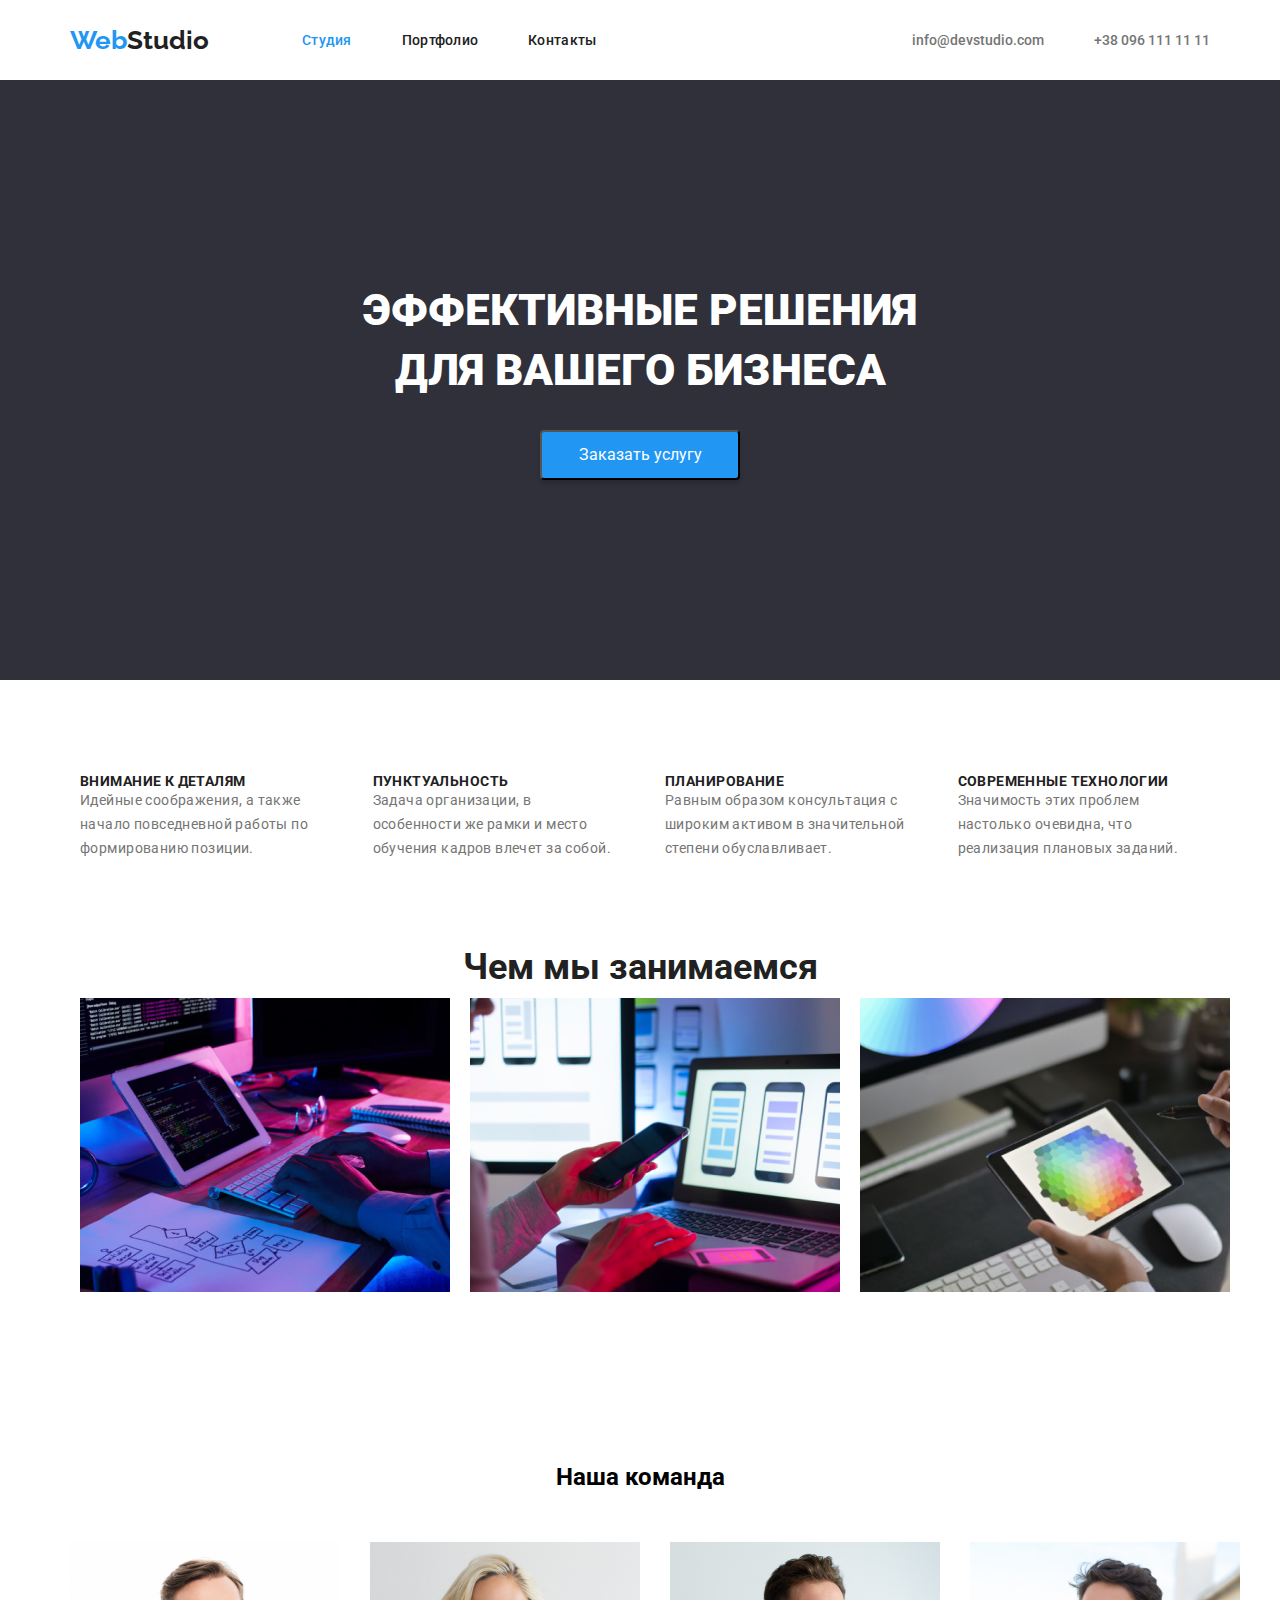
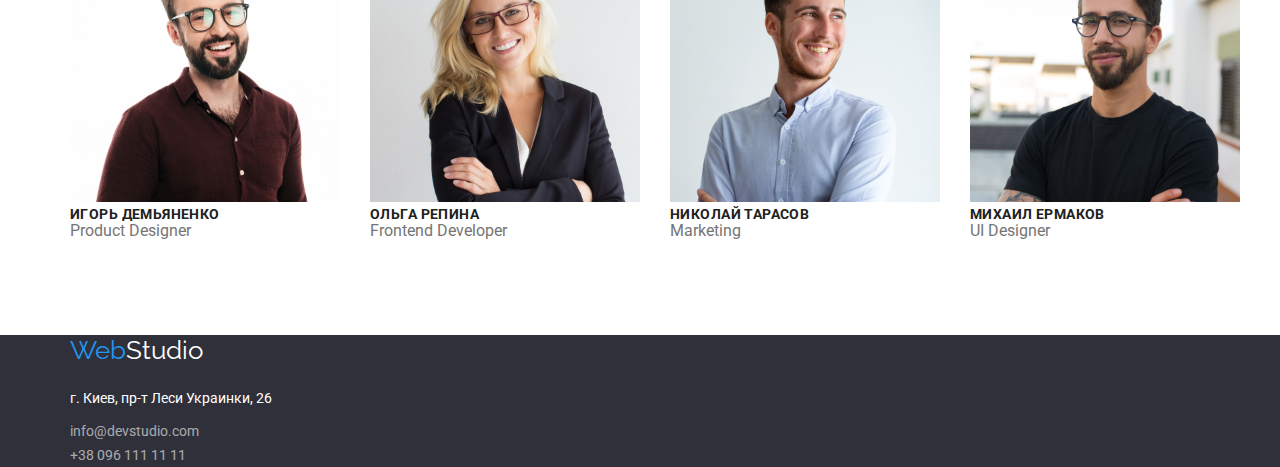
==== index.html @ cd5b715a "first try" ====
<!DOCTYPE html>
<html lang="ru">
<head>
    <meta charset="UTF-8">
    <meta name="viewport" content="width=device-width, initial-scale=1.0">
    <title>WebStudio</title>
    <link rel="stylesheet" href="https://cdnjs.cloudflare.com/ajax/libs/modern-normalize/1.0.0/modern-normalize.min.css">
    <link rel="preconnect" href="https://fonts.gstatic.com">
    <link href="https://fonts.googleapis.com/css2?family=Raleway:wght@700&family=Roboto:wght@400;500;700&display=swap" rel="stylesheet">
    <link rel="stylesheet" href="./css/styles.css">
</head>

    <body>
    <header class="header">
        <div class="container">
        <nav>
            <a class="webstudio" href="/">
                <span class="web">Web</span>Studio
            </a>
            <ul class="nav-links">
                <li class="item"><a class="current active" href="./index.html">Студия</a></li>
                <li class="item"><a class="link-portfolio" href="./portfolio.html">Портфолио</a></li>
                <li class="item"><a class="link-contacts" href="#">Контакты</a></li>
            </ul>
            <ul class="mail-links">
                <li class="item"><a class="nav-mail" class="mail" href="info@devstudio.com">info@devstudio.com <br /></a></li>
                <li class="item"><a class="nav-mail" class="telephone" href="+380961111111">+38 096 111 11 11</a></li>
            </ul>
        </nav>
        </div>
    </header>
    <section class="hero">
        <div class="container">
            <h1 class="first-title">Эффективные решения <br> для вашего бизнеса</h1>
            <button class="service-button">Заказать услугу</button>
        </div>
    </section>
    <section class="our-description">
        <div class="container">
        <h2 class="visually-hidden" class="sec-title">Наше описание</h2>
        <ul class="description-item">
            <li class="our-description-li">
                <h3 class="third-title">Внимание к деталям</h3>
                <p class="description">Идейные соображения, а также начало повседневной работы по формированию позиции.</p>
            </li>
            <li class="our-description-li">
                <h3 class="third-title">Пунктуальность</h3>
                <p class="description">Задача организации, в особенности же рамки и место обучения кадров влечет за собой.</p>
            </li>
            <li class="our-description-li">
                <h3 class="third-title">Планирование</h3>
                <p class="description">Равным образом консультация с широким активом в значительной степени обуславливает.</p>
            </li>
            <li class="our-description-li">
            <h3 class="third-title">Современные технологии</h3>
            <p class="description">Значимость этих проблем настолько очевидна, что реализация плановых заданий.</p>
            </li>
        </ul>
        </div>
    </section>
    <section>
        <div class="container">
        <h2 class="sec-title">Чем мы занимаемся</h2>
        <ul class="img">
            <li class="img-item"><img src="./img/1.png" width="370px" height="294px" alt="ручной набор текста"></li>
            <li class="img-item"><img src="./img/2.png" width="370px" height="294px" alt="с телефона передача информации на компьютер"></li>
            <li class="img-item"><img src="./img/3.png" width="370px" height="294px" alt="подбор цвета в палитре"></li>
        </ul>
        </div>
    </section>
    <section class="team">
        <div class="container">
        <h2 class="sec-title-name" class="sec-title">Наша команда</h2>
        <ul class="team-ul">
            <li class="team-li">
                <img src="img/img.jpg" width="270px" height="260px" alt="photo Игоря Демьяненко">
                <h3 class="third-title">Игорь Демьяненко</h3>
                <p class="description-team">Product Designer</p>
            </li>
            <li class="team-li">
                <img src="img/img_(1).jpg" width="270px" height="260px" alt="photo Ольга Репина">
                <h3 class="third-title">Ольга Репина</h3>
                <p class="description-team">Frontend Developer</p>
            </li>
            <li class="team-li">
                <img src="img/img_(2).jpg" width="270px" height="260px" alt="photo Николай Тарасов">
                <h3 class="third-title">Николай Тарасов</h3>
                <p class="description-team">Marketing</p>
            </li>
            <li class="team-li">
                <img src="img/img_(3).jpg" width="270px" height="260px" alt="photo Михаил Ермаков">
                <h3 class="third-title">Михаил Ермаков</h3>
                <p class="description-team">UI Designer</p>
            </li>
        </ul>
        </div>
    </section>
    <footer>
        <div class="container">
            <a class="logo-footer" href="/">
                <span class="web-footer">Web</span><span class="studio-logo-footer">Studio</span>
            </a>
            <address class="address">
                г. Киев, пр-т Леси Украинки, 26
            </address>
            <ul>
                <li><a class="mail-footer" href="info@devstudio.com">info@devstudio.com <br /></a></li>
                <li><a class="telephone-footer" href="+380961111111">+38 096 111 11 11</a></li>
            </ul>
        </div>
    </footer>
    </body>
</html>
---- css/styles.css ----
:root {
  --main-text-color: #212121;
  --sec-text-color: #ffffff;
  --descrip-text-color: #757575;
  --team-backgroundcolor: #f5f4fa;

  --main-backgroundcolor: #ffffff;
  --sec-backgroundcolor: #2196f3;
  --hero-backgroundcolor: #2f303a;
}

a {
  text-decoration: none;
  color: var(--descrip-text-color);
}

.team img {
  width: 270px;
  height: 260px;
}

li {
  list-style: none;
}

h1,
h2,
h3 {
  margin-top: 0;
  margin-bottom: 0;
}

p {
  margin-top: 0;
  margin-bottom: 0;
}

body {
  font-family: "Roboto", sans-serif;
}

ul {
  margin-top: 0;
  margin-bottom: 0;
  padding: 0;
}

.container {
  width: 1170px;
  padding-right: 15px;
  padding-left: 15px;
  margin-right: auto;
  margin-left: auto;
}

.webstudio {
  margin-right: 93px;

  color: var(--main-text-color);
  font-family: "Raleway", sans-serif;
  font-style: normal;
  font-weight: bold;
  font-size: 26px;
  line-height: 31px;
}

.web {
  color: var(--sec-backgroundcolor);
}

header {
  font-weight: 500;
  font-size: 14px;
  line-height: 16px;
}

.container > nav {
  display: flex;
  align-items: center;
}

.nav-links {
  display: block;
  display: flex;
  padding-top: 32px;
  padding-bottom: 32px;
}

.item:not(:last-child) {
  margin-right: 50px;
}

.mail-links {
  display: block;
  display: flex;
  padding-top: 32px;
  padding-bottom: 32px;
  margin-left: auto;
}

.link-studio,
.link-portfolio,
.link-contacts {
  color: var(--main-text-color);
  font-size: 14px;
  line-height: 16px;
  letter-spacing: 0.02em;
}

.link-portfolio:focus,
.link-portfolio:hover {
  color: var(--sec-backgroundcolor);
}

.link-studio:hover,
.link-studio:focus {
  color: var(--sec-backgroundcolor);
}

.link-contacts:hover,
.link-contacts:focus {
  color: var(--sec-backgroundcolor);
}

.active {
  color: var(--sec-backgroundcolor);
  font-size: 14px;
  line-height: 16px;
  letter-spacing: 0.02em;
}

.active:hover,
.active:focus {
  color: var(--sec-backgroundcolor);
}

.mail {
  color: var(--descrip-text-color);
}

.mail:hover,
.mail:focus {
  color: var(--sec-backgroundcolor);
}

.telephone {
  color: var(--descrip-text-color);
}
.telephone:hover,
.telephone:focus {
  color: var(--sec-backgroundcolor);
}
.hero {
  background-color: var(--hero-backgroundcolor);
  height: 600px;
}

.visually-hidden {
  position: absolute;
  clip: rect(0 0 0 0);
  width: 1px;
  height: 1px;
  margin: -1px;
}

.first-title {
  padding-top: 200px;
  padding-bottom: 30px;
  text-align: center;

  color: var(--main-backgroundcolor);
  font-style: normal;
  font-weight: 900;
  font-size: 44px;
  line-height: 60px;
  text-transform: uppercase;
}

.service-button {
  display: block;
  margin: 0 auto;
  width: 200px;
  height: 50px;
  left: 700px;
  top: 430px;

  border-radius: 4px;

  background-color: var(--sec-backgroundcolor);
  color: var(--sec-text-color);
  box-shadow: 0px 4px 4px rgba(0, 0, 0, 0.15);
}

button {
  cursor: pointer;
}

.button-text {
  font-style: normal;
  font-weight: bold;
  font-size: 16px;
  line-height: 1.87;
}

.buttons-list {
  display: flex;
  justify-content: center;
  margin-bottom: 50px;

  /* flex-wrap: wrap; */
}

.buttons-list > li:not(:last-child) {
  margin-right: 8px;
}

.but-active:hover,
.but-active:focus {
  background-color: var(--sec-backgroundcolor);
}

.button-text-p {
  color: var(--main-text-color);
}

.button-text-p:hover,
.button-text-p:focus {
  color: var(--sec-text-color);
}

.button-text {
  color: var(--sec-text-color);
}

.sec-title {
  text-align: center;
  color: var(--main-text-color);
  font-weight: bold;
  font-size: 36px;
  line-height: 42px;
}

.sec-title-name {
  margin-top: 94px;
  text-align: center;
  margin-bottom: 50px;
}

.job {
  display: flex;
  flex-wrap: wrap;
  margin-top: 83px;
  margin-left: 0px;
  padding: 0;
  list-style: none;
}

.job-kind {
  margin-right: 30px;
  margin-bottom: 30px;
  flex-basis: calc(100% / 3 - 30px);
}

.job-kind:nth-child(n + 1) {
  margin-right: 10px;
}

/* .job-kind:first-child {
  margin-right: 30px;
} */

.job-kind .container > description-item {
  display: flex;
}

.our-description {
  margin-top: 83px;
  margin-bottom: 105px;
}

.our-description-li {
  padding: 10px;
  margin-right: 30px;
  flex-basis: calc(100% / 4 - 30px);
  background-color: var(--main-backgroundcolor);
  border-radius: 4px;
}

.our-description p {
  margin: 0;
}

.description-item {
  display: flex;
  flex-wrap: wrap;
  margin-right: -30px;
  margin-bottom: -30px;
  padding: 0;
  list-style: none;
}

.third-title {
  color: var(--main-text-color);
  font-weight: bold;
  font-size: 14px;
  line-height: 16px;
  letter-spacing: 0.03em;
  text-transform: uppercase;
}

.description {
  font-size: 14px;
  line-height: 1.71;
  letter-spacing: 0.03em;
  color: var(--descrip-text-color);
}

.img {
  display: flex;
  flex-wrap: wrap;
  margin-right: -30px;
  margin-bottom: -30px;
  padding: 0px;
  list-style: none;
}

.img-item {
  padding: 10px;
  margin-bottom: 94px;
  flex-basis: calc(100% / 3 - 30px);
}

.team {
  background-color: var(--team-backgrougcolor);
}

.team-ul {
  display: flex;
  flex-wrap: wrap;
  margin-right: -30px;
  margin-bottom: -30px;
  padding: 0px;
  list-style: none;
}

.team-li {
  flex-basis: calc(100% / 4 - 30px);
}

.team-li:not(:last-child) {
  padding-right: 30px;
}

.description-team {
  color: var(--descrip-text-color);
  margin-bottom: 124px;
}

footer {
  background-color: var(--hero-backgroundcolor);
}

.web-footer {
  color: var(--sec-backgroundcolor);
  font-family: "Raleway", sans-serif;
  font-size: 26px;
  line-height: 1.19;
}

.logo-footer {
  margin-top: 60px;
  margin-bottom: 20px;
}

.studio-logo-footer {
  color: var(--sec-text-color);
  font-family: "Raleway", sans-serif;
  font-size: 26px;
}

.address {
  margin-top: 20px;
  margin-bottom: 9px;

  color: var(--sec-text-color);
  font-style: normal;
  font-weight: normal;
  font-size: 14px;
  line-height: 24px;
}

.mail-footer {
  margin-bottom: 9px;
}

.telephone-footer {
  margin-bottom: 60px;
}

.mail-footer,
.telephone-footer {
  font-weight: normal;
  font-size: 14px;
  line-height: 24px;
  color: rgba(255, 255, 255, 0.6);
}

.mail-footer:hover,
.mail-footer:focus {
  color: var(--sec-backgroundcolor);
}

.telephone-footer:hover,
.telephone-footer:focus {
  color: var(--sec-backgroundcolor);
}
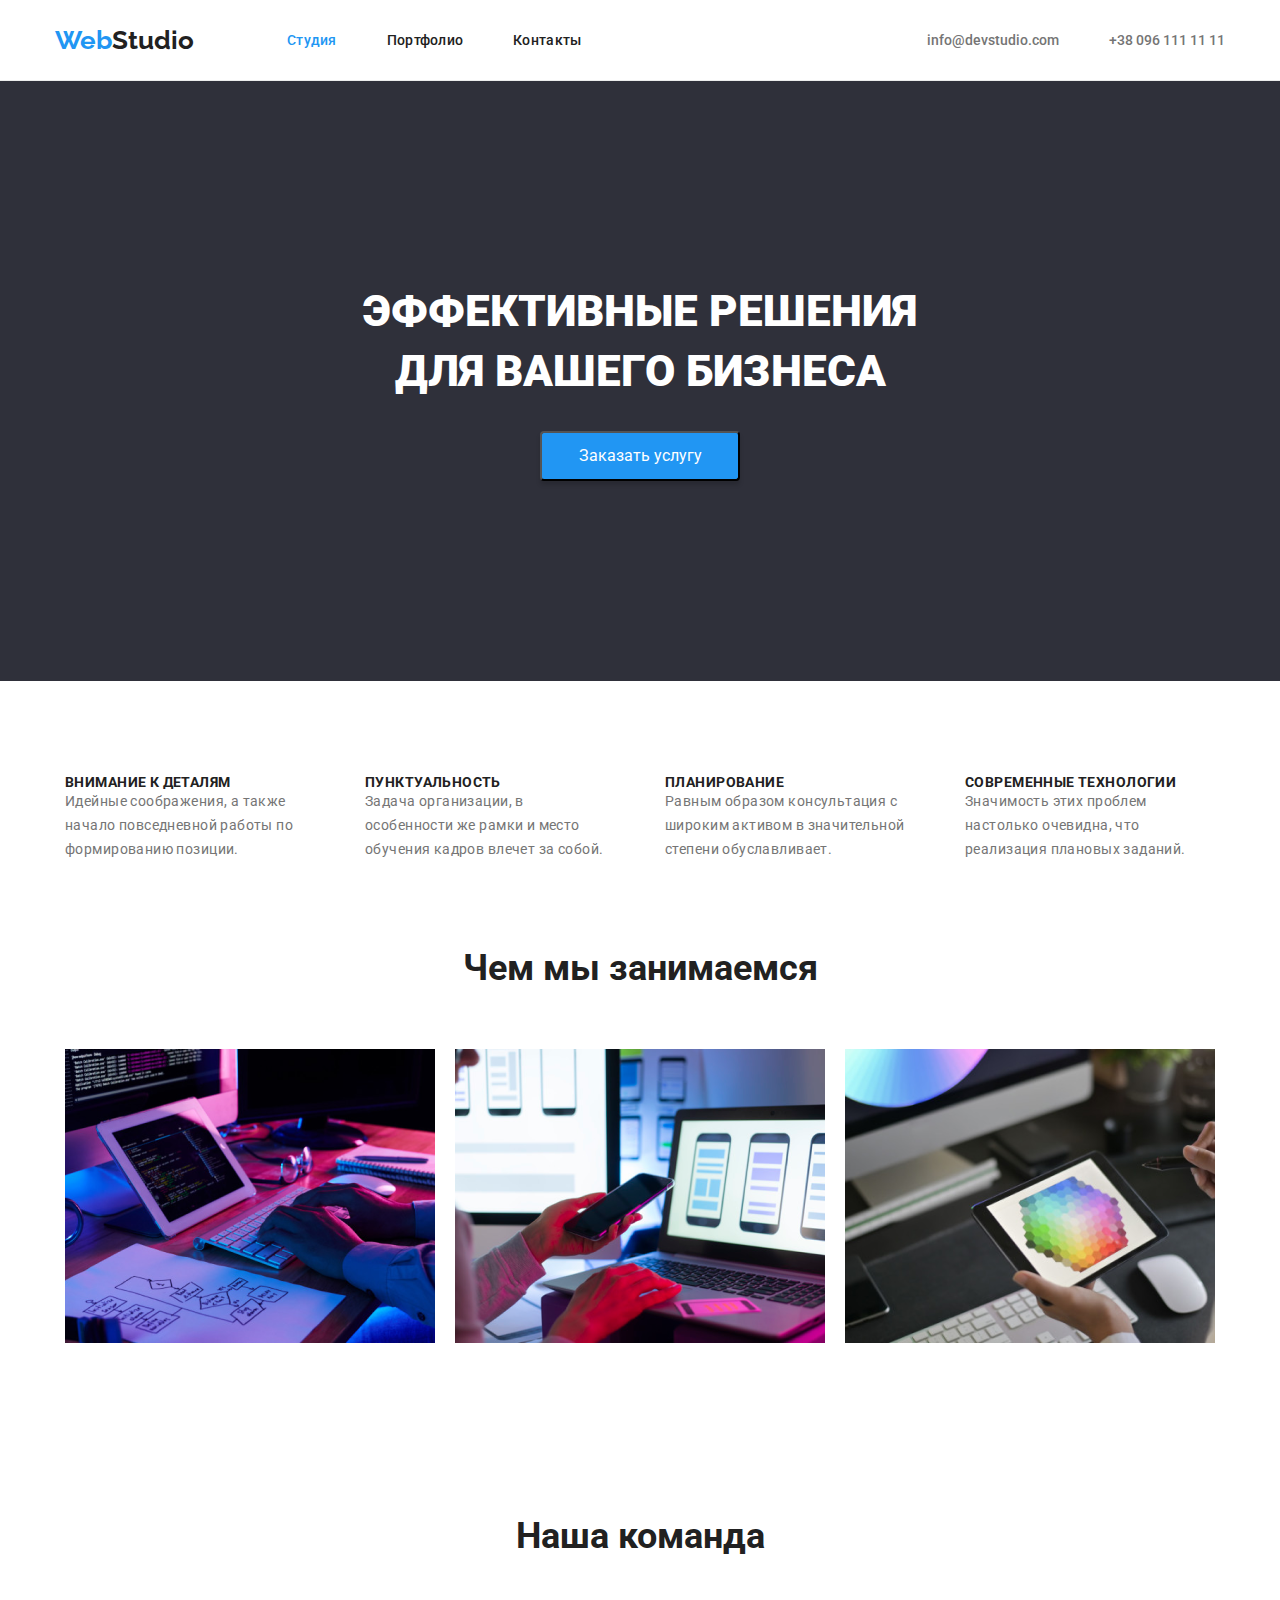
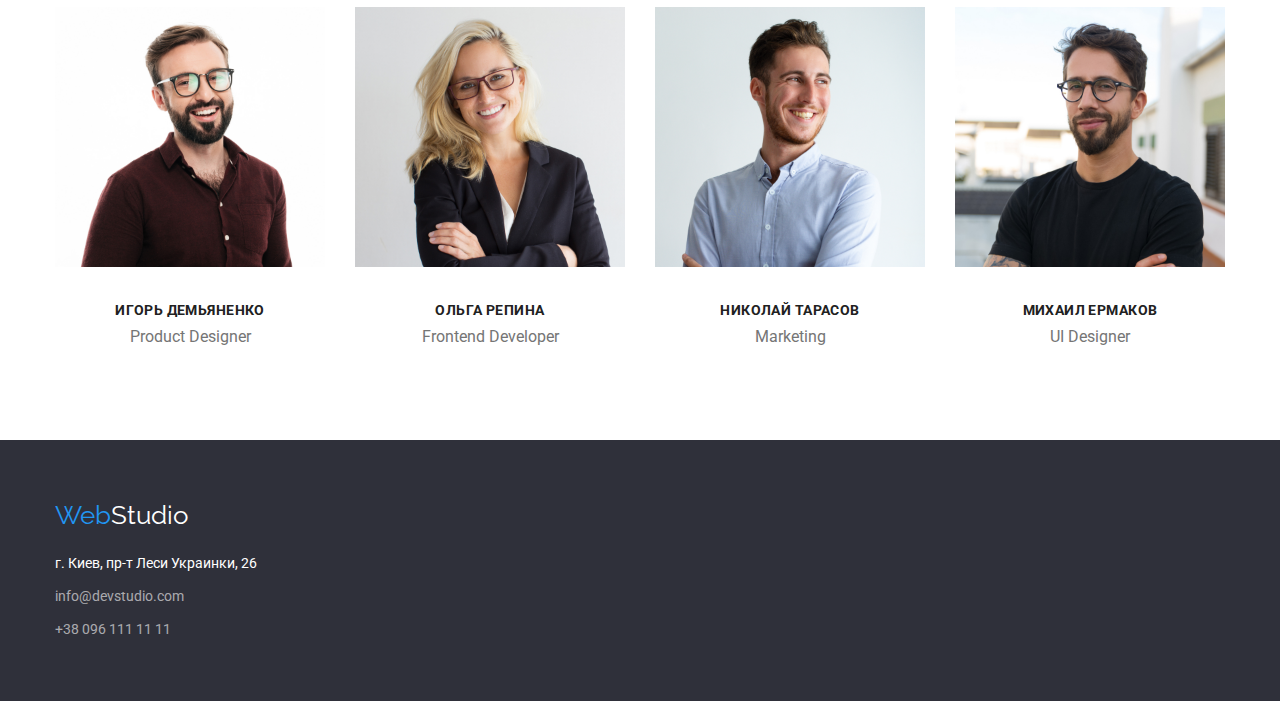
==== commit 35b9f3a7: "first try" ====
--- a/index.html
+++ b/index.html
@@ -70,26 +70,26 @@
     </section>
     <section class="team">
         <div class="container">
-        <h2 class="sec-title-name" class="sec-title">Наша команда</h2>
+        <h2 class="sec-title">Наша команда</h2>
         <ul class="team-ul">
             <li class="team-li">
                 <img src="img/img.jpg" width="270px" height="260px" alt="photo Игоря Демьяненко">
-                <h3 class="third-title">Игорь Демьяненко</h3>
+                <h3 class="third-title identification">Игорь Демьяненко</h3>
                 <p class="description-team">Product Designer</p>
             </li>
             <li class="team-li">
                 <img src="img/img_(1).jpg" width="270px" height="260px" alt="photo Ольга Репина">
-                <h3 class="third-title">Ольга Репина</h3>
+                <h3 class="third-title identification">Ольга Репина</h3>
                 <p class="description-team">Frontend Developer</p>
             </li>
             <li class="team-li">
                 <img src="img/img_(2).jpg" width="270px" height="260px" alt="photo Николай Тарасов">
-                <h3 class="third-title">Николай Тарасов</h3>
+                <h3 class="third-title identification">Николай Тарасов</h3>
                 <p class="description-team">Marketing</p>
             </li>
             <li class="team-li">
                 <img src="img/img_(3).jpg" width="270px" height="260px" alt="photo Михаил Ермаков">
-                <h3 class="third-title">Михаил Ермаков</h3>
+                <h3 class="third-title identification">Михаил Ермаков</h3>
                 <p class="description-team">UI Designer</p>
             </li>
         </ul>
--- a/css/styles.css
+++ b/css/styles.css
@@ -2,8 +2,9 @@
   --main-text-color: #212121;
   --sec-text-color: #ffffff;
   --descrip-text-color: #757575;
+  --header-border-bottom: #ececec;
+
   --team-backgroundcolor: #f5f4fa;
-
   --main-backgroundcolor: #ffffff;
   --sec-backgroundcolor: #2196f3;
   --hero-backgroundcolor: #2f303a;
@@ -12,6 +13,7 @@
 a {
   text-decoration: none;
   color: var(--descrip-text-color);
+  display: block;
 }
 
 .team img {
@@ -46,7 +48,7 @@
 }
 
 .container {
-  width: 1170px;
+  width: 1200px;
   padding-right: 15px;
   padding-left: 15px;
   margin-right: auto;
@@ -72,6 +74,7 @@
   font-weight: 500;
   font-size: 14px;
   line-height: 16px;
+  border-bottom: 1px solid var(--header-border-bottom);
 }
 
 .container > nav {
@@ -205,6 +208,7 @@
 .buttons-list {
   display: flex;
   justify-content: center;
+  margin-top: 94px;
   margin-bottom: 50px;
 
   /* flex-wrap: wrap; */
@@ -233,6 +237,10 @@
 }
 
 .sec-title {
+  margin-top: 94px;
+  text-align: center;
+  margin-bottom: 50px;
+
   text-align: center;
   color: var(--main-text-color);
   font-weight: bold;
@@ -240,12 +248,6 @@
   line-height: 42px;
 }
 
-.sec-title-name {
-  margin-top: 94px;
-  text-align: center;
-  margin-bottom: 50px;
-}
-
 .job {
   display: flex;
   flex-wrap: wrap;
@@ -258,11 +260,11 @@
 .job-kind {
   margin-right: 30px;
   margin-bottom: 30px;
-  flex-basis: calc(100% / 3 - 30px);
-}
-
-.job-kind:nth-child(n + 1) {
-  margin-right: 10px;
+  flex-basis: calc((100% - 3 * 30px) / 3);
+}
+
+.job-kind:nth-child(3n) {
+  margin-right: 0;
 }
 
 /* .job-kind:first-child {
@@ -354,6 +356,24 @@
 .description-team {
   color: var(--descrip-text-color);
   margin-bottom: 124px;
+  text-align: center;
+}
+
+.our-job {
+  text-align: left;
+  margin-top: 20px;
+  margin-bottom: 4px;
+}
+
+.our-job-descr {
+  text-align: left;
+  margin-bottom: 20px;
+}
+
+.identification {
+  margin-top: 30px;
+  margin-bottom: 10px;
+  text-align: center;
 }
 
 footer {
@@ -368,7 +388,7 @@
 }
 
 .logo-footer {
-  margin-top: 60px;
+  padding-top: 60px;
   margin-bottom: 20px;
 }
 
@@ -394,7 +414,7 @@
 }
 
 .telephone-footer {
-  margin-bottom: 60px;
+  padding-bottom: 60px;
 }
 
 .mail-footer,
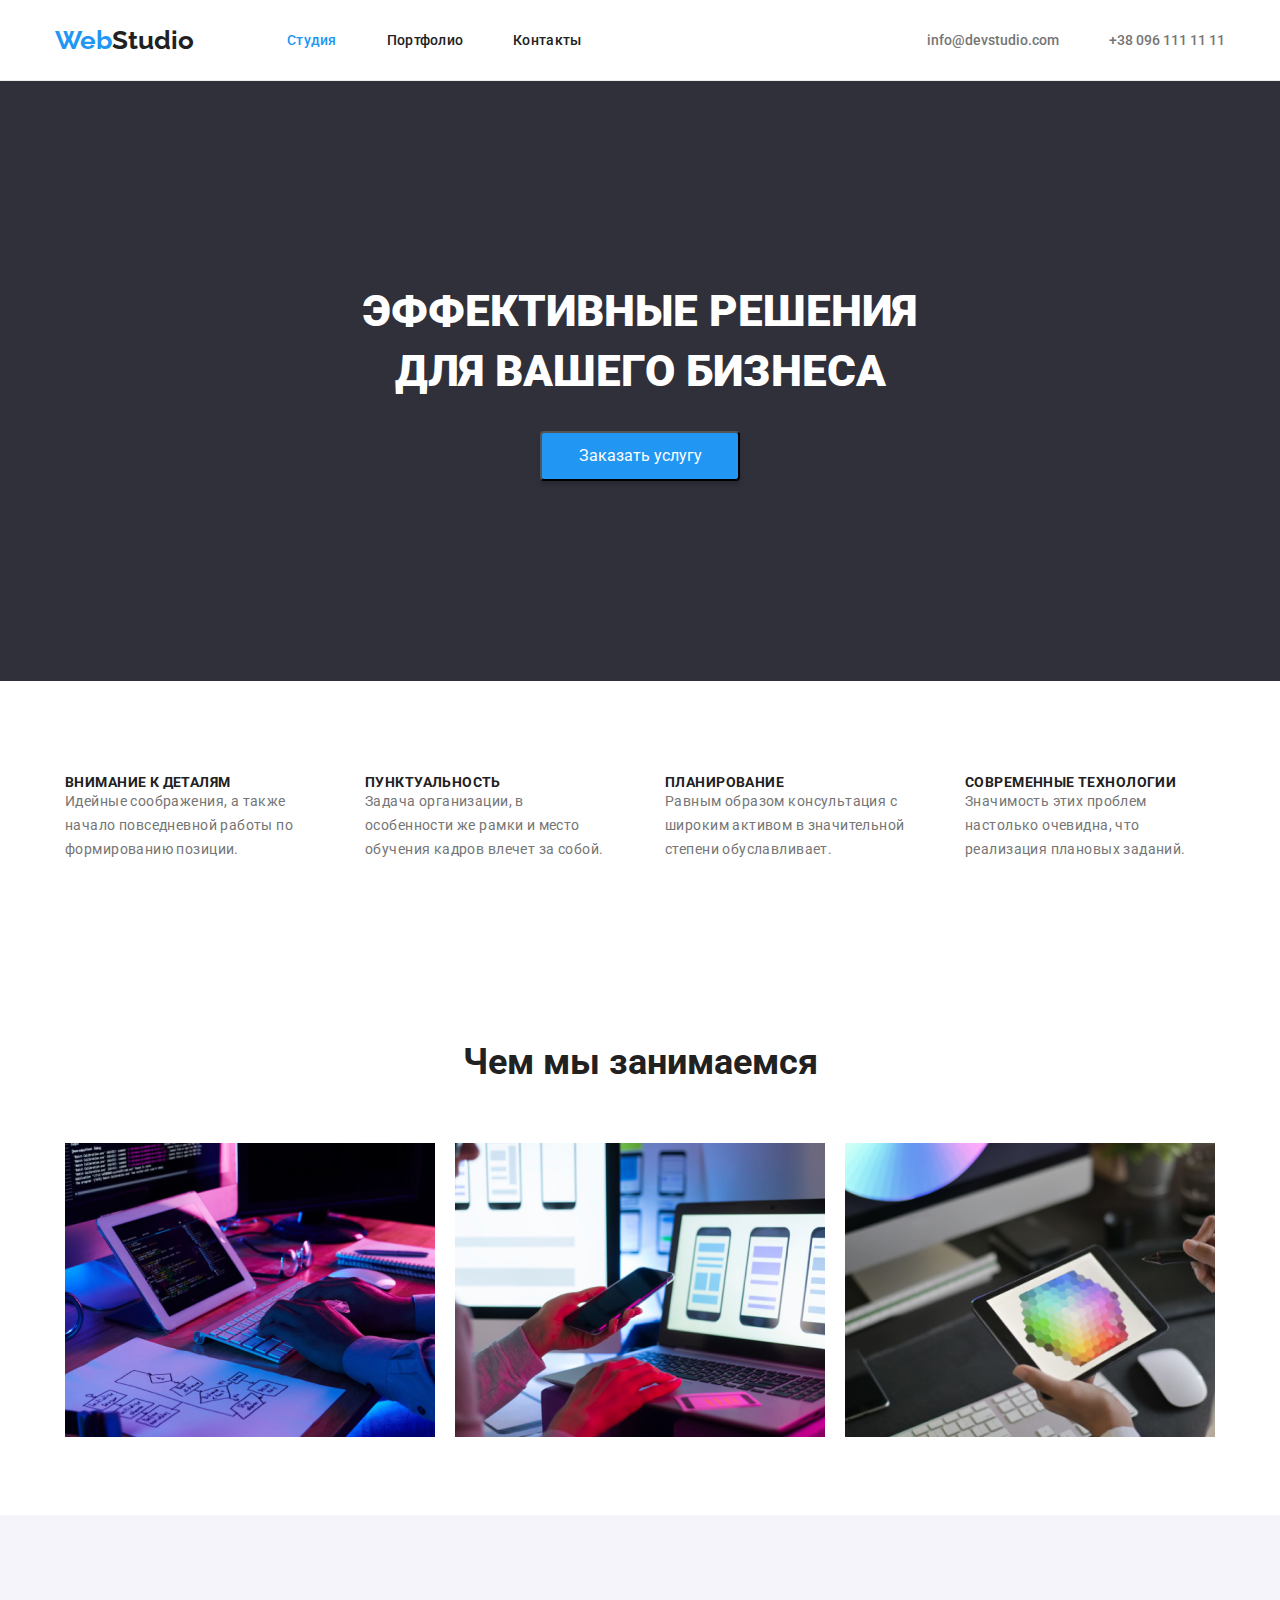
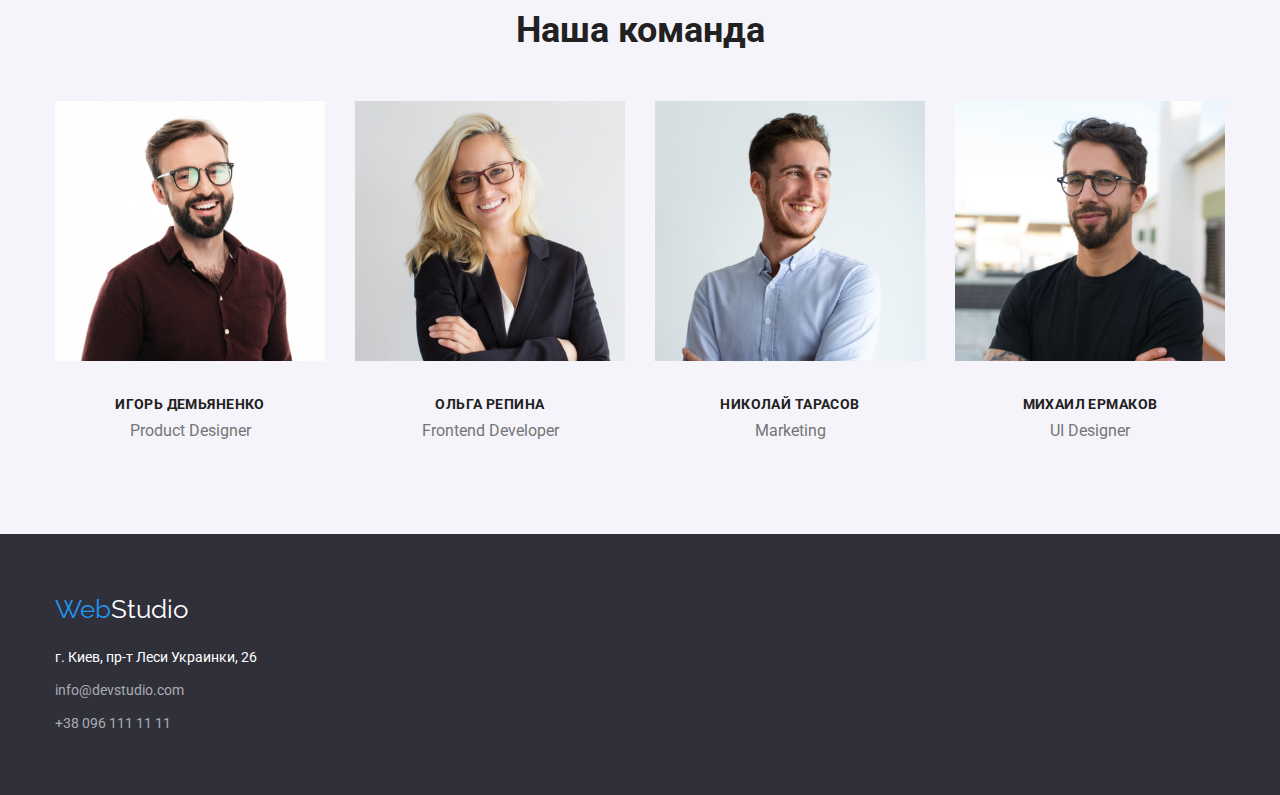
==== commit 244cfda1: "sec try" ====
--- a/index.html
+++ b/index.html
@@ -74,23 +74,31 @@
         <ul class="team-ul">
             <li class="team-li">
                 <img src="img/img.jpg" width="270px" height="260px" alt="photo Игоря Демьяненко">
-                <h3 class="third-title identification">Игорь Демьяненко</h3>
-                <p class="description-team">Product Designer</p>
+                <div class="our-team">
+                    <h3 class="third-title identification">Игорь Демьяненко</h3>
+                    <p class="description-team">Product Designer</p>
+                </div>
             </li>
             <li class="team-li">
                 <img src="img/img_(1).jpg" width="270px" height="260px" alt="photo Ольга Репина">
-                <h3 class="third-title identification">Ольга Репина</h3>
-                <p class="description-team">Frontend Developer</p>
+                <div class="our-team">
+                    <h3 class="third-title identification">Ольга Репина</h3>
+                    <p class="description-team">Frontend Developer</p>
+                </div>
             </li>
             <li class="team-li">
                 <img src="img/img_(2).jpg" width="270px" height="260px" alt="photo Николай Тарасов">
-                <h3 class="third-title identification">Николай Тарасов</h3>
-                <p class="description-team">Marketing</p>
+                <div class="our-team">
+                    <h3 class="third-title identification">Николай Тарасов</h3>
+                    <p class="description-team">Marketing</p>
+                </div>
             </li>
             <li class="team-li">
                 <img src="img/img_(3).jpg" width="270px" height="260px" alt="photo Михаил Ермаков">
-                <h3 class="third-title identification">Михаил Ермаков</h3>
-                <p class="description-team">UI Designer</p>
+                <div class="our-team">
+                    <h3 class="third-title identification">Михаил Ермаков</h3>
+                    <p class="description-team">UI Designer</p>
+                </div>
             </li>
         </ul>
         </div>
--- a/css/styles.css
+++ b/css/styles.css
@@ -199,6 +199,8 @@
 }
 
 .button-text {
+  background-color: var(--team-backgroundcolor);
+
   font-style: normal;
   font-weight: bold;
   font-size: 16px;
@@ -218,9 +220,17 @@
   margin-right: 8px;
 }
 
+.but-active {
+  border: 2px solid transparent;
+  border-radius: 4px;
+}
+
 .but-active:hover,
 .but-active:focus {
   background-color: var(--sec-backgroundcolor);
+
+  border: 2px solid var(--sec-backgroundcolor);
+  border-radius: 4px;
 }
 
 .button-text-p {
@@ -237,7 +247,7 @@
 }
 
 .sec-title {
-  margin-top: 94px;
+  padding-top: 94px;
   text-align: center;
   margin-bottom: 50px;
 
@@ -258,7 +268,9 @@
 }
 
 .job-kind {
-  margin-right: 30px;
+  border: 1px solid #eeeeee;
+
+  margin-right: 25px;
   margin-bottom: 30px;
   flex-basis: calc((100% - 3 * 30px) / 3);
 }
@@ -266,10 +278,6 @@
 .job-kind:nth-child(3n) {
   margin-right: 0;
 }
-
-/* .job-kind:first-child {
-  margin-right: 30px;
-} */
 
 .job-kind .container > description-item {
   display: flex;
@@ -333,7 +341,7 @@
 }
 
 .team {
-  background-color: var(--team-backgrougcolor);
+  background-color: var(--team-backgroundcolor);
 }
 
 .team-ul {
@@ -361,19 +369,34 @@
 
 .our-job {
   text-align: left;
-  margin-top: 20px;
-  margin-bottom: 4px;
-}
-
-.our-job-descr {
+  padding-top: 20px;
+  padding-left: 24px;
+}
+
+.poster-name {
+  padding-bottom: 4px;
+
+  color: var(--main-text-color);
+  font-weight: bold;
+  font-size: 14px;
+  line-height: 16px;
+  letter-spacing: 0.03em;
+  text-transform: uppercase;
+}
+
+.poster-name-descr {
   text-align: left;
   margin-bottom: 20px;
 }
 
+.our-team {
+  margin-top: 30px;
+  margin-bottom: 30px;
+  text-align: center;
+}
+
 .identification {
-  margin-top: 30px;
   margin-bottom: 10px;
-  text-align: center;
 }
 
 footer {
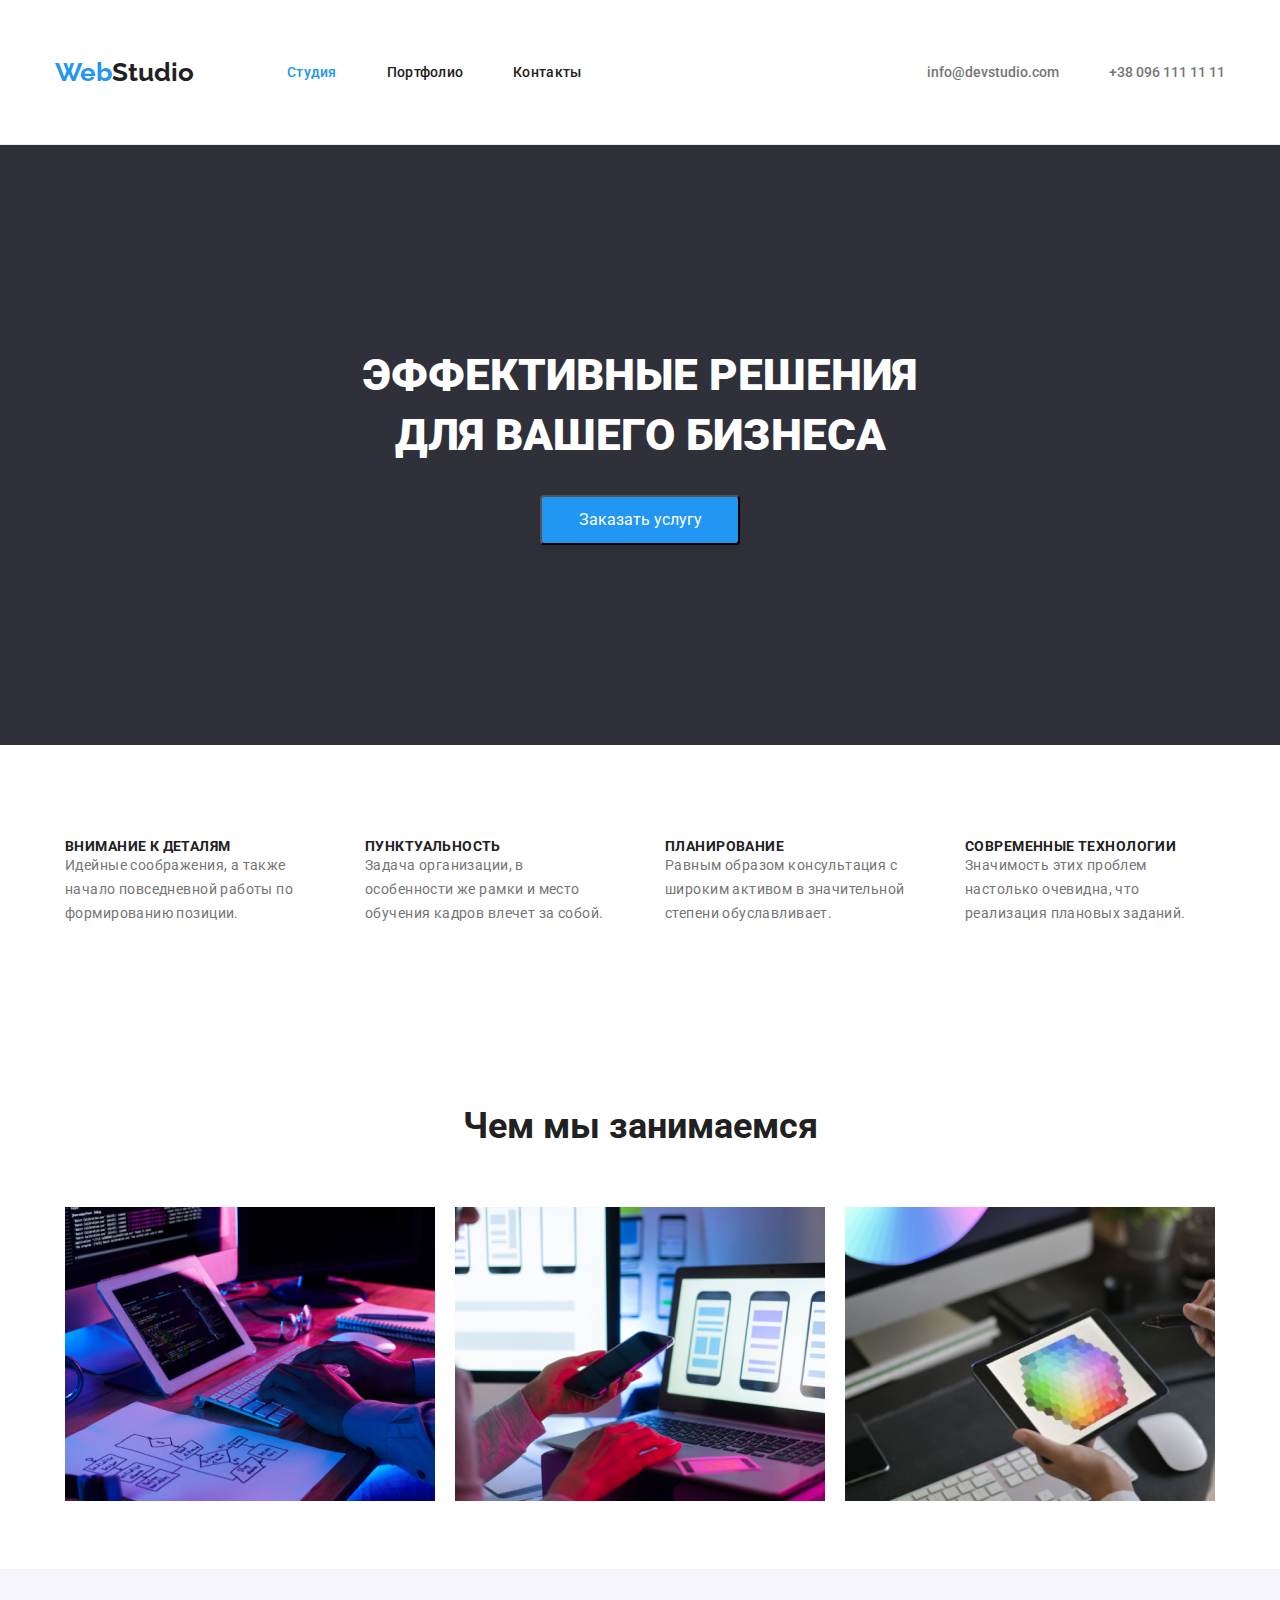
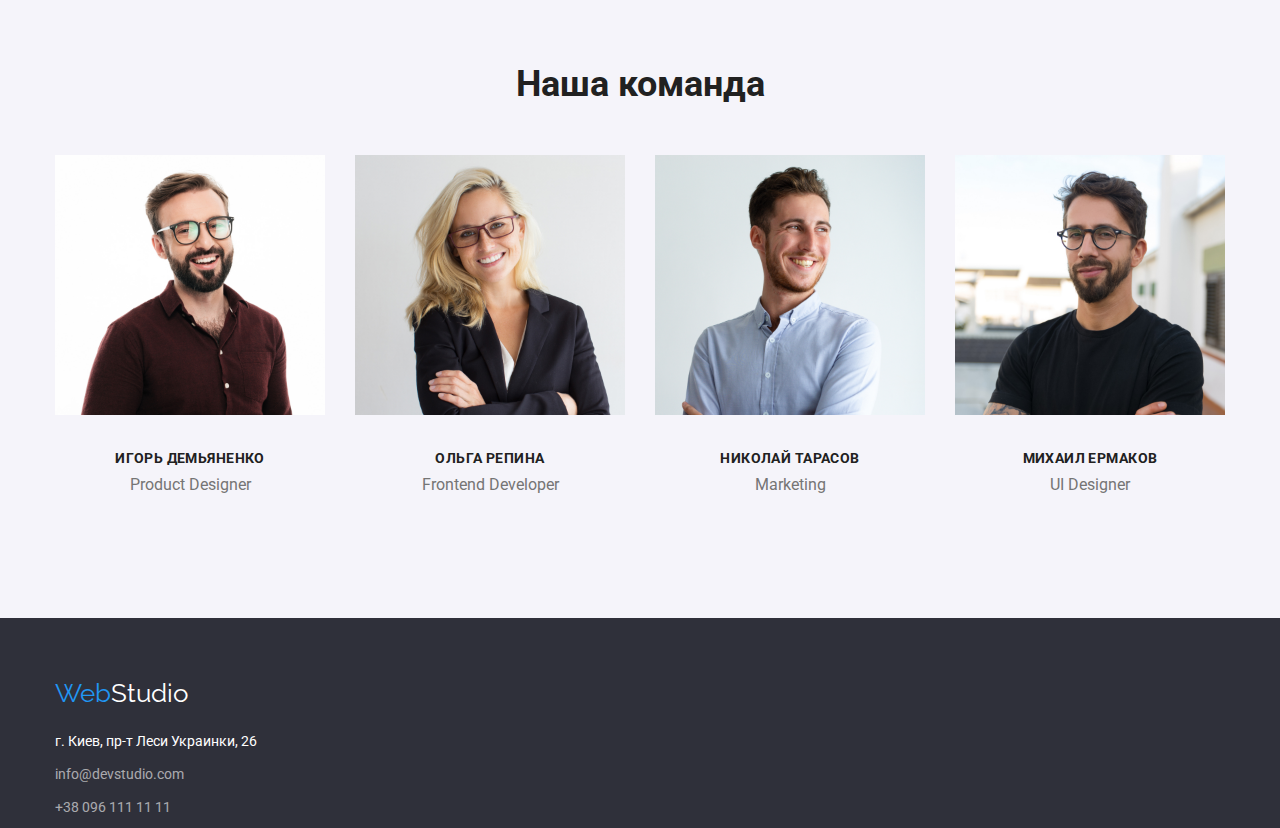
==== commit 4f85d08a: "third try" ====
--- a/index.html
+++ b/index.html
@@ -23,8 +23,8 @@
                 <li class="item"><a class="link-contacts" href="#">Контакты</a></li>
             </ul>
             <ul class="mail-links">
-                <li class="item"><a class="nav-mail" class="mail" href="info@devstudio.com">info@devstudio.com <br /></a></li>
-                <li class="item"><a class="nav-mail" class="telephone" href="+380961111111">+38 096 111 11 11</a></li>
+                <li class="item"><a class="nav-mail mail" href="info@devstudio.com">info@devstudio.com <br /></a></li>
+                <li class="item"><a class="nav-mail telephone" href="+380961111111">+38 096 111 11 11</a></li>
             </ul>
         </nav>
         </div>
@@ -37,7 +37,7 @@
     </section>
     <section class="our-description">
         <div class="container">
-        <h2 class="visually-hidden" class="sec-title">Наше описание</h2>
+        <h2 class="visually-hidden sec-title">Наше описание</h2>
         <ul class="description-item">
             <li class="our-description-li">
                 <h3 class="third-title">Внимание к деталям</h3>
--- a/css/styles.css
+++ b/css/styles.css
@@ -14,6 +14,8 @@
   text-decoration: none;
   color: var(--descrip-text-color);
   display: block;
+  padding-top: 32px;
+  padding-bottom: 32px;
 }
 
 .team img {
@@ -223,6 +225,8 @@
 .but-active {
   border: 2px solid transparent;
   border-radius: 4px;
+  padding-top: 6px;
+  padding-bottom: 6px;
 }
 
 .but-active:hover,
@@ -249,7 +253,7 @@
 .sec-title {
   padding-top: 94px;
   text-align: center;
-  margin-bottom: 50px;
+  padding-bottom: 50px;
 
   text-align: center;
   color: var(--main-text-color);
@@ -271,7 +275,6 @@
   border: 1px solid #eeeeee;
 
   margin-right: 25px;
-  margin-bottom: 30px;
   flex-basis: calc((100% - 3 * 30px) / 3);
 }
 
@@ -336,7 +339,7 @@
 
 .img-item {
   padding: 10px;
-  margin-bottom: 94px;
+  padding-bottom: 94px;
   flex-basis: calc(100% / 3 - 30px);
 }
 
@@ -363,7 +366,7 @@
 
 .description-team {
   color: var(--descrip-text-color);
-  margin-bottom: 124px;
+  padding-bottom: 124px;
   text-align: center;
 }
 
@@ -386,17 +389,17 @@
 
 .poster-name-descr {
   text-align: left;
-  margin-bottom: 20px;
+  padding-bottom: 20px;
 }
 
 .our-team {
-  margin-top: 30px;
-  margin-bottom: 30px;
+  padding-top: 30px;
+  padding-bottom: 30px;
   text-align: center;
 }
 
 .identification {
-  margin-bottom: 10px;
+  padding-bottom: 10px;
 }
 
 footer {
@@ -412,7 +415,7 @@
 
 .logo-footer {
   padding-top: 60px;
-  margin-bottom: 20px;
+  padding-bottom: 20px;
 }
 
 .studio-logo-footer {
@@ -422,8 +425,7 @@
 }
 
 .address {
-  margin-top: 20px;
-  margin-bottom: 9px;
+  padding-bottom: 9px;
 
   color: var(--sec-text-color);
   font-style: normal;
@@ -433,11 +435,13 @@
 }
 
 .mail-footer {
-  margin-bottom: 9px;
+  padding-top: 0px;
+  padding-bottom: 9px;
 }
 
 .telephone-footer {
-  padding-bottom: 60px;
+  padding-top: 0px;
+  padding-bottom: 9px;
 }
 
 .mail-footer,
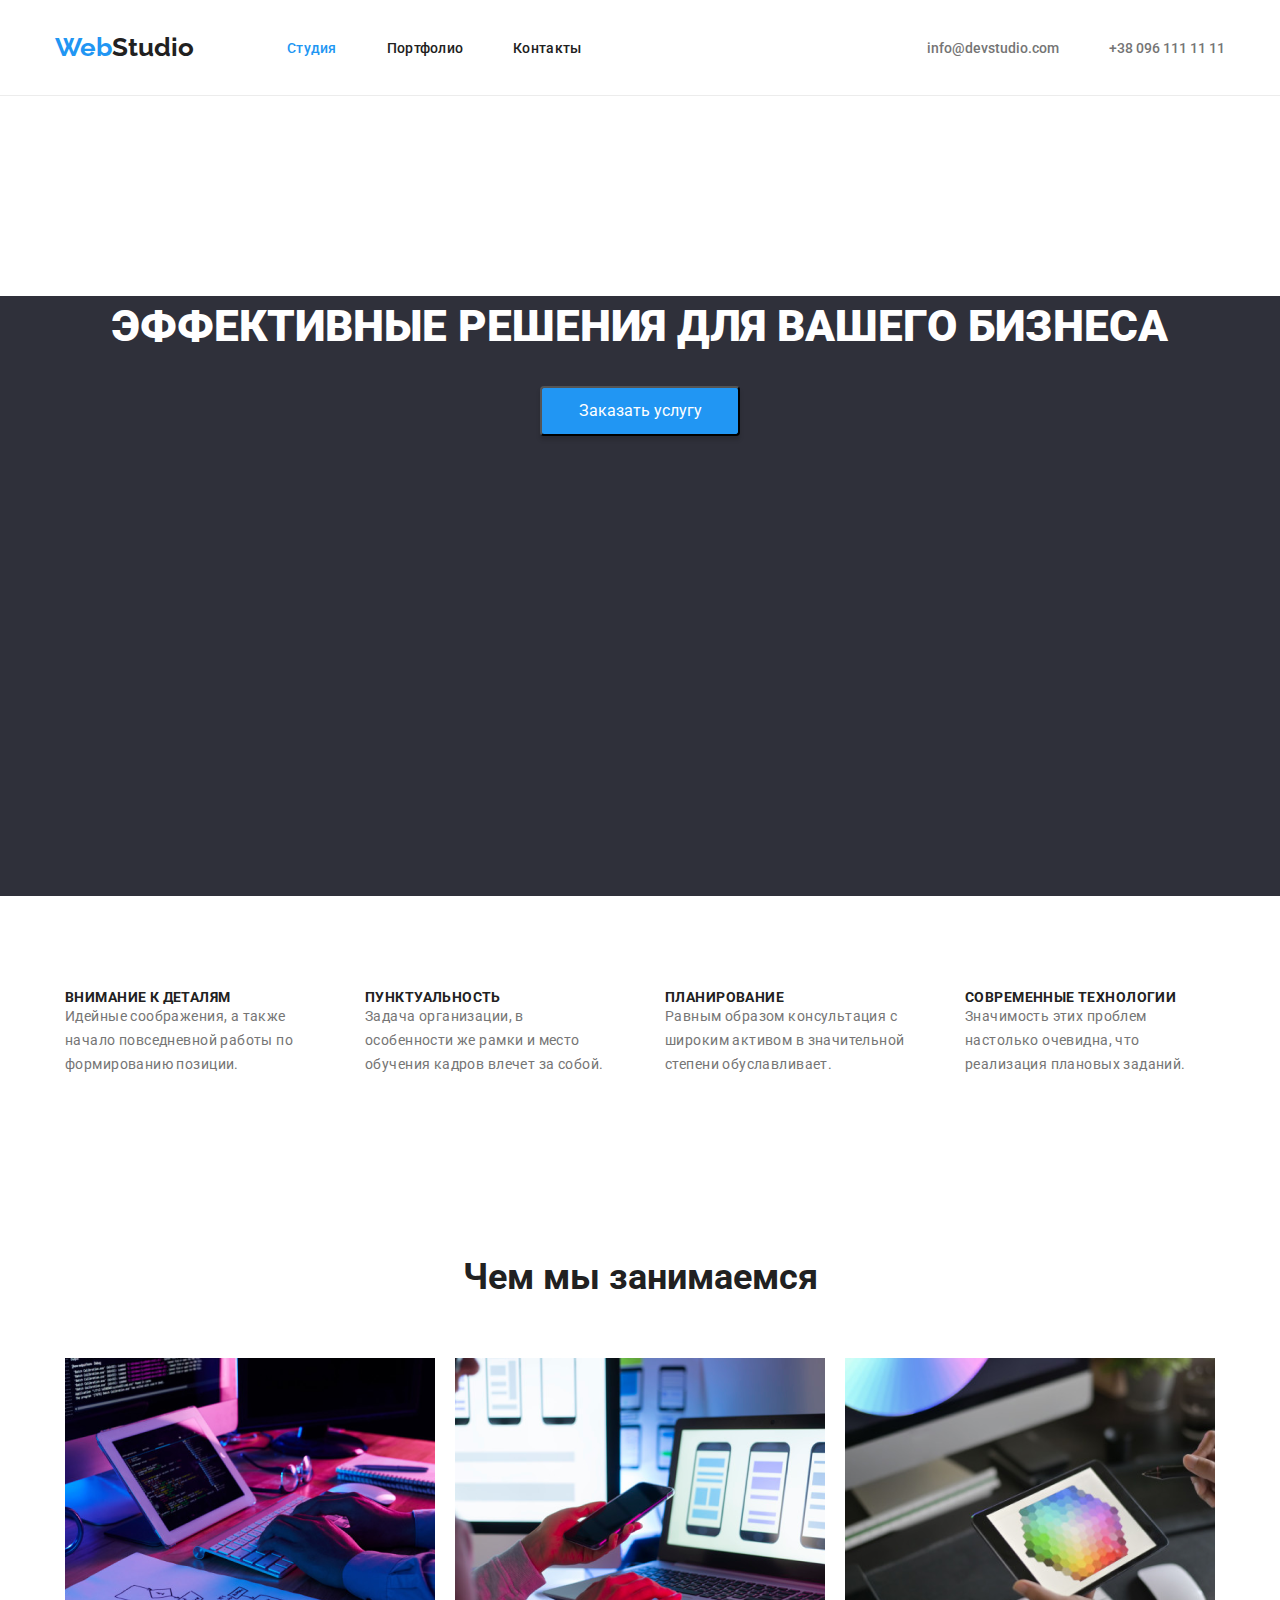
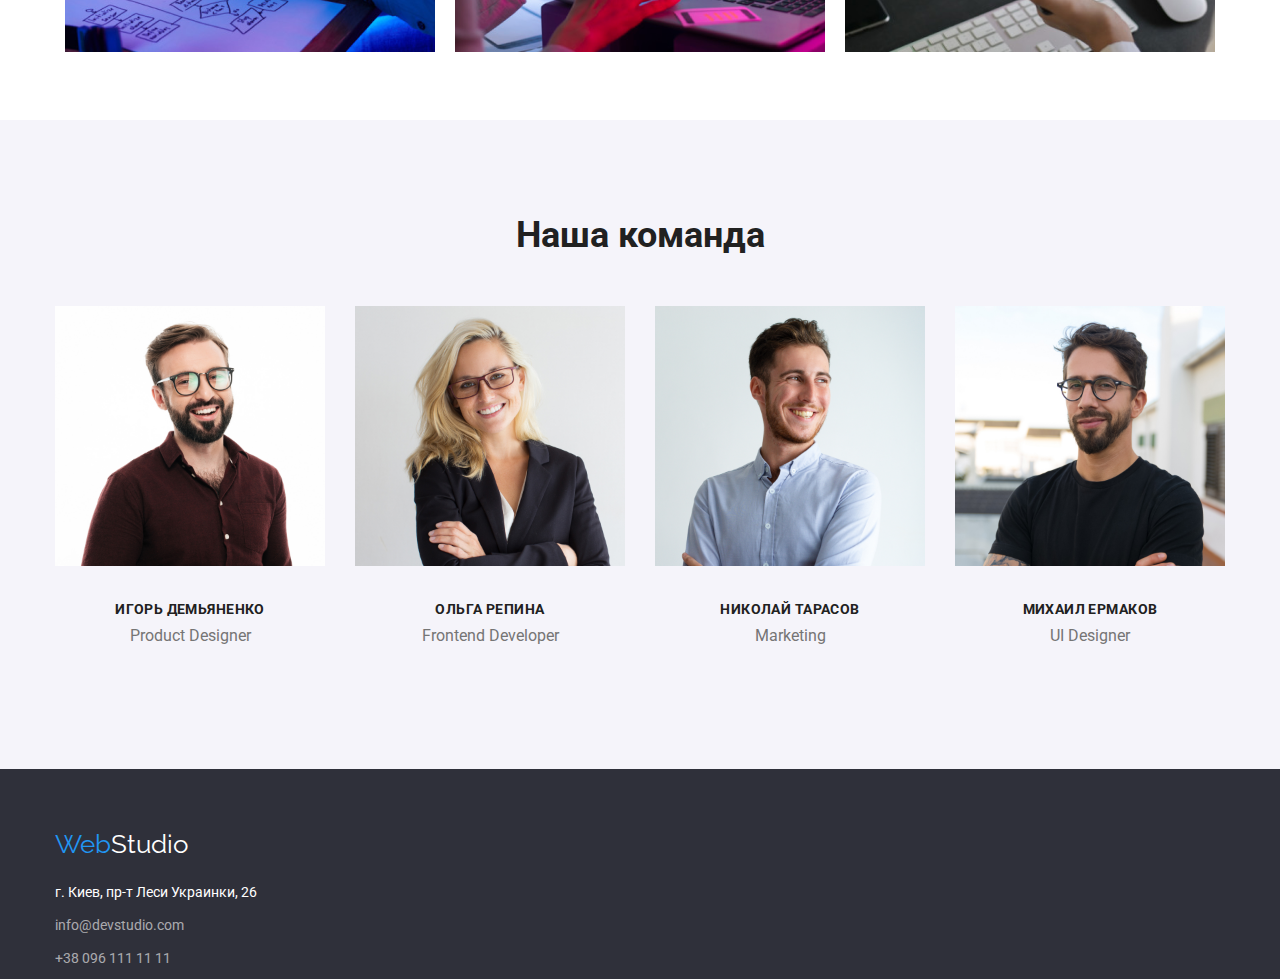
==== commit c3053da0: "forth try" ====
--- a/index.html
+++ b/index.html
@@ -13,25 +13,25 @@
     <body>
     <header class="header">
         <div class="container">
-        <nav>
-            <a class="webstudio" href="/">
-                <span class="web">Web</span>Studio
-            </a>
-            <ul class="nav-links">
-                <li class="item"><a class="current active" href="./index.html">Студия</a></li>
-                <li class="item"><a class="link-portfolio" href="./portfolio.html">Портфолио</a></li>
-                <li class="item"><a class="link-contacts" href="#">Контакты</a></li>
-            </ul>
-            <ul class="mail-links">
-                <li class="item"><a class="nav-mail mail" href="info@devstudio.com">info@devstudio.com <br /></a></li>
-                <li class="item"><a class="nav-mail telephone" href="+380961111111">+38 096 111 11 11</a></li>
-            </ul>
-        </nav>
+            <nav>
+                <a class="webstudio" href="/">
+                    <span class="web">Web</span>Studio
+                </a>
+                <ul class="nav-links">
+                    <li class="item"><a class="current active" href="./index.html">Студия</a></li>
+                    <li class="item"><a class="link-portfolio" href="./portfolio.html">Портфолио</a></li>
+                    <li class="item"><a class="link-contacts" href="#">Контакты</a></li>
+                </ul>
+                <ul class="mail-links">
+                    <li class="item"><a class="nav-mail mail" href="info@devstudio.com">info@devstudio.com <br /></a></li>
+                    <li class="item"><a class="nav-mail telephone" href="+380961111111">+38 096 111 11 11</a></li>
+                </ul>
+            </nav>
         </div>
     </header>
     <section class="hero">
         <div class="container">
-            <h1 class="first-title">Эффективные решения <br> для вашего бизнеса</h1>
+            <h1 class="first-title">Эффективные решения для вашего бизнеса</h1>
             <button class="service-button">Заказать услугу</button>
         </div>
     </section>
--- a/css/styles.css
+++ b/css/styles.css
@@ -87,8 +87,6 @@
 .nav-links {
   display: block;
   display: flex;
-  padding-top: 32px;
-  padding-bottom: 32px;
 }
 
 .item:not(:last-child) {
@@ -98,8 +96,6 @@
 .mail-links {
   display: block;
   display: flex;
-  padding-top: 32px;
-  padding-bottom: 32px;
   margin-left: auto;
 }
 
@@ -168,9 +164,13 @@
   margin: -1px;
 }
 
+.hero {
+  background-size: 1600px 600px;
+}
+
 .first-title {
-  padding-top: 200px;
-  padding-bottom: 30px;
+  margin-top: 200px;
+  margin-bottom: 30px;
   text-align: center;
 
   color: var(--main-backgroundcolor);
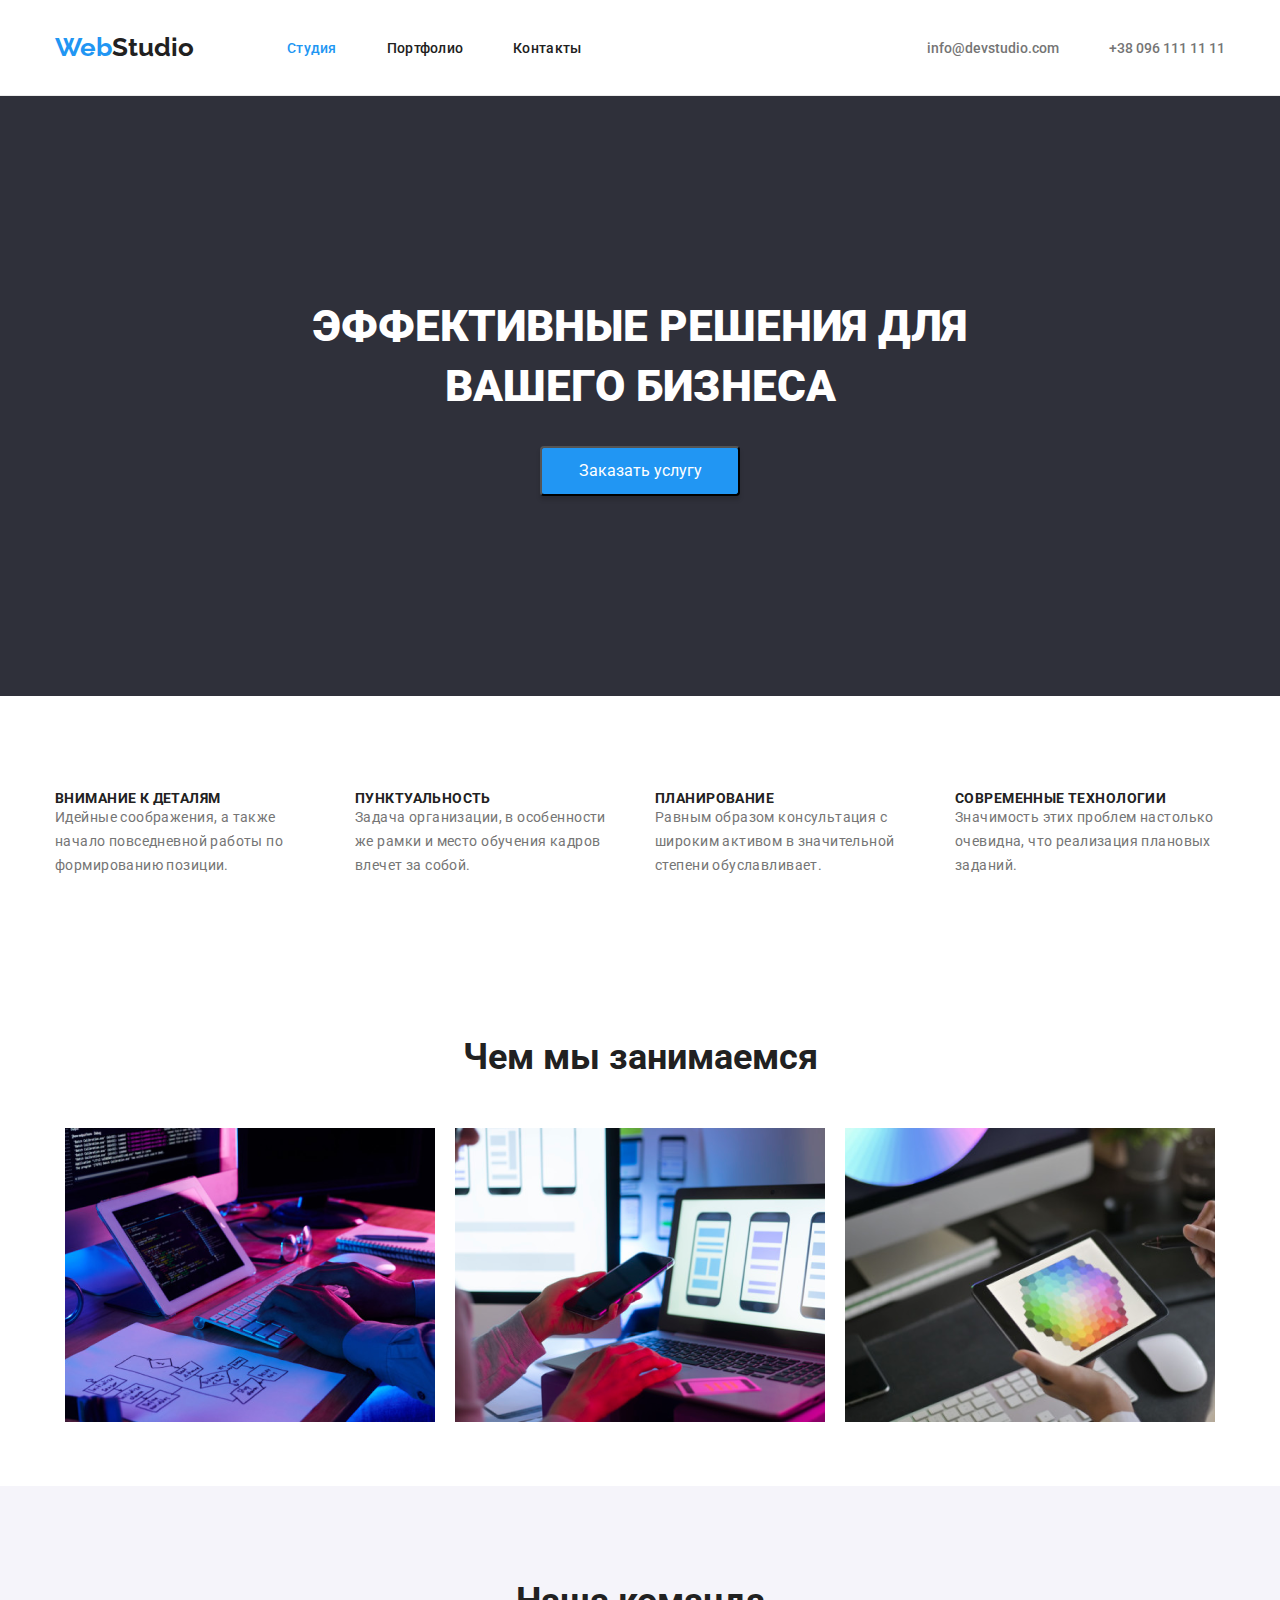
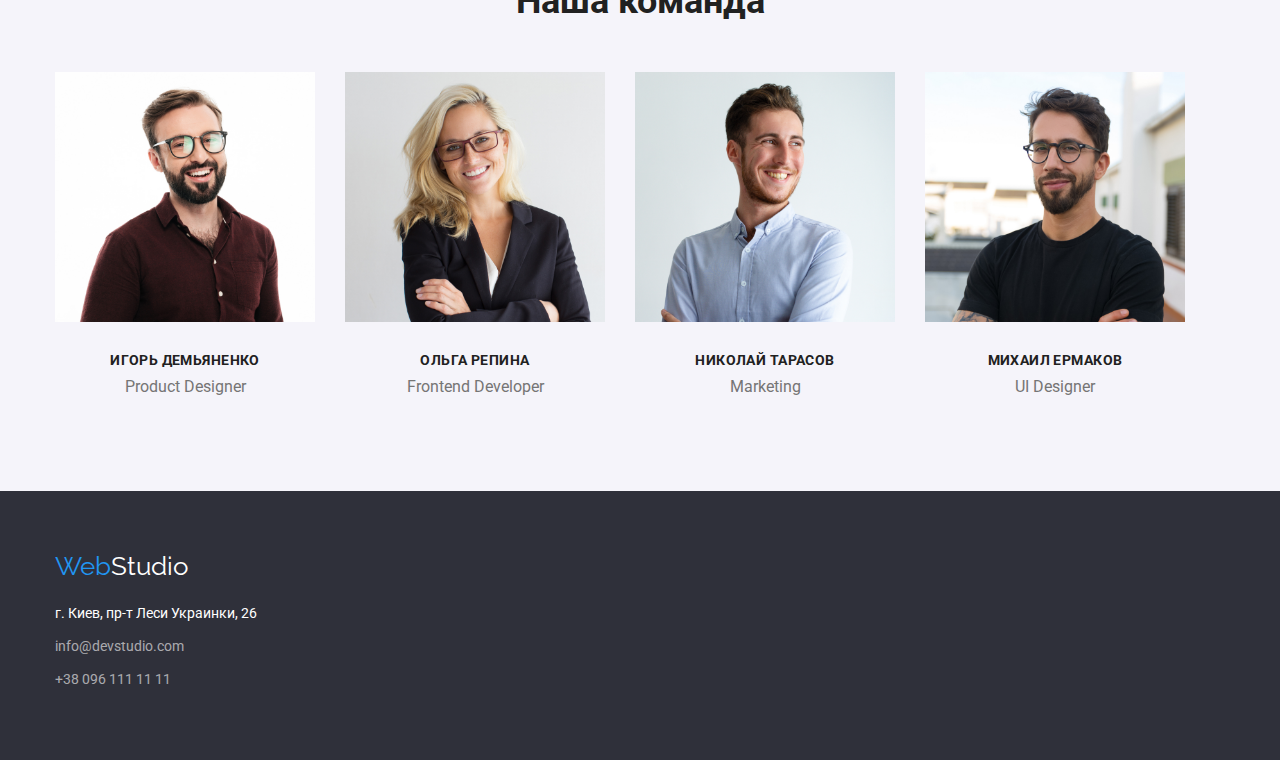
==== commit 5e7e1730: "last" ====
--- a/index.html
+++ b/index.html
@@ -31,7 +31,9 @@
     </header>
     <section class="hero">
         <div class="container">
-            <h1 class="first-title">Эффективные решения для вашего бизнеса</h1>
+                <div class="big-title">
+                    <h1 class="first-title">Эффективные решения для вашего бизнеса</h1>
+                </div>
             <button class="service-button">Заказать услугу</button>
         </div>
     </section>
@@ -58,7 +60,7 @@
         </ul>
         </div>
     </section>
-    <section>
+    <section class="what-doing">
         <div class="container">
         <h2 class="sec-title">Чем мы занимаемся</h2>
         <ul class="img">
@@ -73,28 +75,28 @@
         <h2 class="sec-title">Наша команда</h2>
         <ul class="team-ul">
             <li class="team-li">
-                <img src="img/img.jpg" width="270px" height="260px" alt="photo Игоря Демьяненко">
+                <img src="./img/img.jpg" width="270px" height="260px" alt="photo Игоря Демьяненко">
                 <div class="our-team">
                     <h3 class="third-title identification">Игорь Демьяненко</h3>
                     <p class="description-team">Product Designer</p>
                 </div>
             </li>
             <li class="team-li">
-                <img src="img/img_(1).jpg" width="270px" height="260px" alt="photo Ольга Репина">
+                <img src="./img/img_(1).jpg" width="270px" height="260px" alt="photo Ольга Репина">
                 <div class="our-team">
                     <h3 class="third-title identification">Ольга Репина</h3>
                     <p class="description-team">Frontend Developer</p>
                 </div>
             </li>
             <li class="team-li">
-                <img src="img/img_(2).jpg" width="270px" height="260px" alt="photo Николай Тарасов">
+                <img src="./img/img_(2).jpg" width="270px" height="260px" alt="photo Николай Тарасов">
                 <div class="our-team">
                     <h3 class="third-title identification">Николай Тарасов</h3>
                     <p class="description-team">Marketing</p>
                 </div>
             </li>
             <li class="team-li">
-                <img src="img/img_(3).jpg" width="270px" height="260px" alt="photo Михаил Ермаков">
+                <img src="./img/img_(3).jpg" width="270px" height="260px" alt="photo Михаил Ермаков">
                 <div class="our-team">
                     <h3 class="third-title identification">Михаил Ермаков</h3>
                     <p class="description-team">UI Designer</p>
--- a/css/styles.css
+++ b/css/styles.css
@@ -18,13 +18,14 @@
   padding-bottom: 32px;
 }
 
-.team img {
-  width: 270px;
-  height: 260px;
-}
-
 li {
   list-style: none;
+}
+
+img {
+  display: block;
+  max-width: 100%;
+  height: auto;
 }
 
 h1,
@@ -165,11 +166,16 @@
 }
 
 .hero {
-  background-size: 1600px 600px;
+  padding-top: 200px;
+}
+
+.big-title {
+  width: 696px;
+  margin-left: auto;
+  margin-right: auto;
 }
 
 .first-title {
-  margin-top: 200px;
   margin-bottom: 30px;
   text-align: center;
 
@@ -212,6 +218,7 @@
 .buttons-list {
   display: flex;
   justify-content: center;
+
   margin-top: 94px;
   margin-bottom: 50px;
 
@@ -232,28 +239,24 @@
 .but-active:hover,
 .but-active:focus {
   background-color: var(--sec-backgroundcolor);
+  color: var(--main-backgroundcolor);
 
   border: 2px solid var(--sec-backgroundcolor);
   border-radius: 4px;
 }
 
-.button-text-p {
-  color: var(--main-text-color);
-}
-
-.button-text-p:hover,
-.button-text-p:focus {
-  color: var(--sec-text-color);
-}
-
 .button-text {
   color: var(--sec-text-color);
 }
 
+.what-doing {
+  padding-top: 94px;
+  padding-bottom: 94px;
+}
+
 .sec-title {
-  padding-top: 94px;
   text-align: center;
-  padding-bottom: 50px;
+  margin-bottom: 50px;
 
   text-align: center;
   color: var(--main-text-color);
@@ -265,7 +268,6 @@
 .job {
   display: flex;
   flex-wrap: wrap;
-  margin-top: 83px;
   margin-left: 0px;
   padding: 0;
   list-style: none;
@@ -275,7 +277,13 @@
   border: 1px solid #eeeeee;
 
   margin-right: 25px;
+  margin-bottom: 30px;
   flex-basis: calc((100% - 3 * 30px) / 3);
+}
+
+.job-kind > a {
+  padding-top: 0;
+  padding-bottom: 0;
 }
 
 .job-kind:nth-child(3n) {
@@ -286,13 +294,16 @@
   display: flex;
 }
 
+.last {
+  margin-bottom: 94px;
+}
+
 .our-description {
-  margin-top: 83px;
-  margin-bottom: 105px;
+  padding-top: 94px;
+  padding-bottom: 94px;
 }
 
 .our-description-li {
-  padding: 10px;
   margin-right: 30px;
   flex-basis: calc(100% / 4 - 30px);
   background-color: var(--main-backgroundcolor);
@@ -338,13 +349,14 @@
 }
 
 .img-item {
-  padding: 10px;
-  padding-bottom: 94px;
+  margin: 0 10px;
   flex-basis: calc(100% / 3 - 30px);
 }
 
 .team {
   background-color: var(--team-backgroundcolor);
+
+  padding-top: 94px;
 }
 
 .team-ul {
@@ -357,16 +369,14 @@
 }
 
 .team-li {
-  flex-basis: calc(100% / 4 - 30px);
-}
-
-.team-li:not(:last-child) {
+  flex-basis: calc(100% / 4 - 10px);
+
   padding-right: 30px;
+  margin-bottom: 94px;
 }
 
 .description-team {
   color: var(--descrip-text-color);
-  padding-bottom: 124px;
   text-align: center;
 }
 
@@ -377,8 +387,6 @@
 }
 
 .poster-name {
-  padding-bottom: 4px;
-
   color: var(--main-text-color);
   font-weight: bold;
   font-size: 14px;
@@ -389,7 +397,12 @@
 
 .poster-name-descr {
   text-align: left;
-  padding-bottom: 20px;
+  margin-top: 4px;
+  margin-bottom: 20px;
+}
+
+.our-team > p {
+  padding-bottom: 0px;
 }
 
 .our-team {
@@ -399,11 +412,14 @@
 }
 
 .identification {
-  padding-bottom: 10px;
+  margin-bottom: 10px;
 }
 
 footer {
   background-color: var(--hero-backgroundcolor);
+
+  padding-top: 60px;
+  padding-bottom: 60px;
 }
 
 .web-footer {
@@ -414,8 +430,9 @@
 }
 
 .logo-footer {
-  padding-top: 60px;
-  padding-bottom: 20px;
+  padding-top: 0;
+  padding-bottom: 0;
+  margin-bottom: 20px;
 }
 
 .studio-logo-footer {
@@ -425,7 +442,8 @@
 }
 
 .address {
-  padding-bottom: 9px;
+  padding-bottom: 0;
+  margin-bottom: 9px;
 
   color: var(--sec-text-color);
   font-style: normal;
@@ -436,12 +454,14 @@
 
 .mail-footer {
   padding-top: 0px;
-  padding-bottom: 9px;
+  padding-bottom: 0;
+  margin-bottom: 9px;
 }
 
 .telephone-footer {
   padding-top: 0px;
-  padding-bottom: 9px;
+  padding-bottom: 0;
+  margin-bottom: 9px;
 }
 
 .mail-footer,
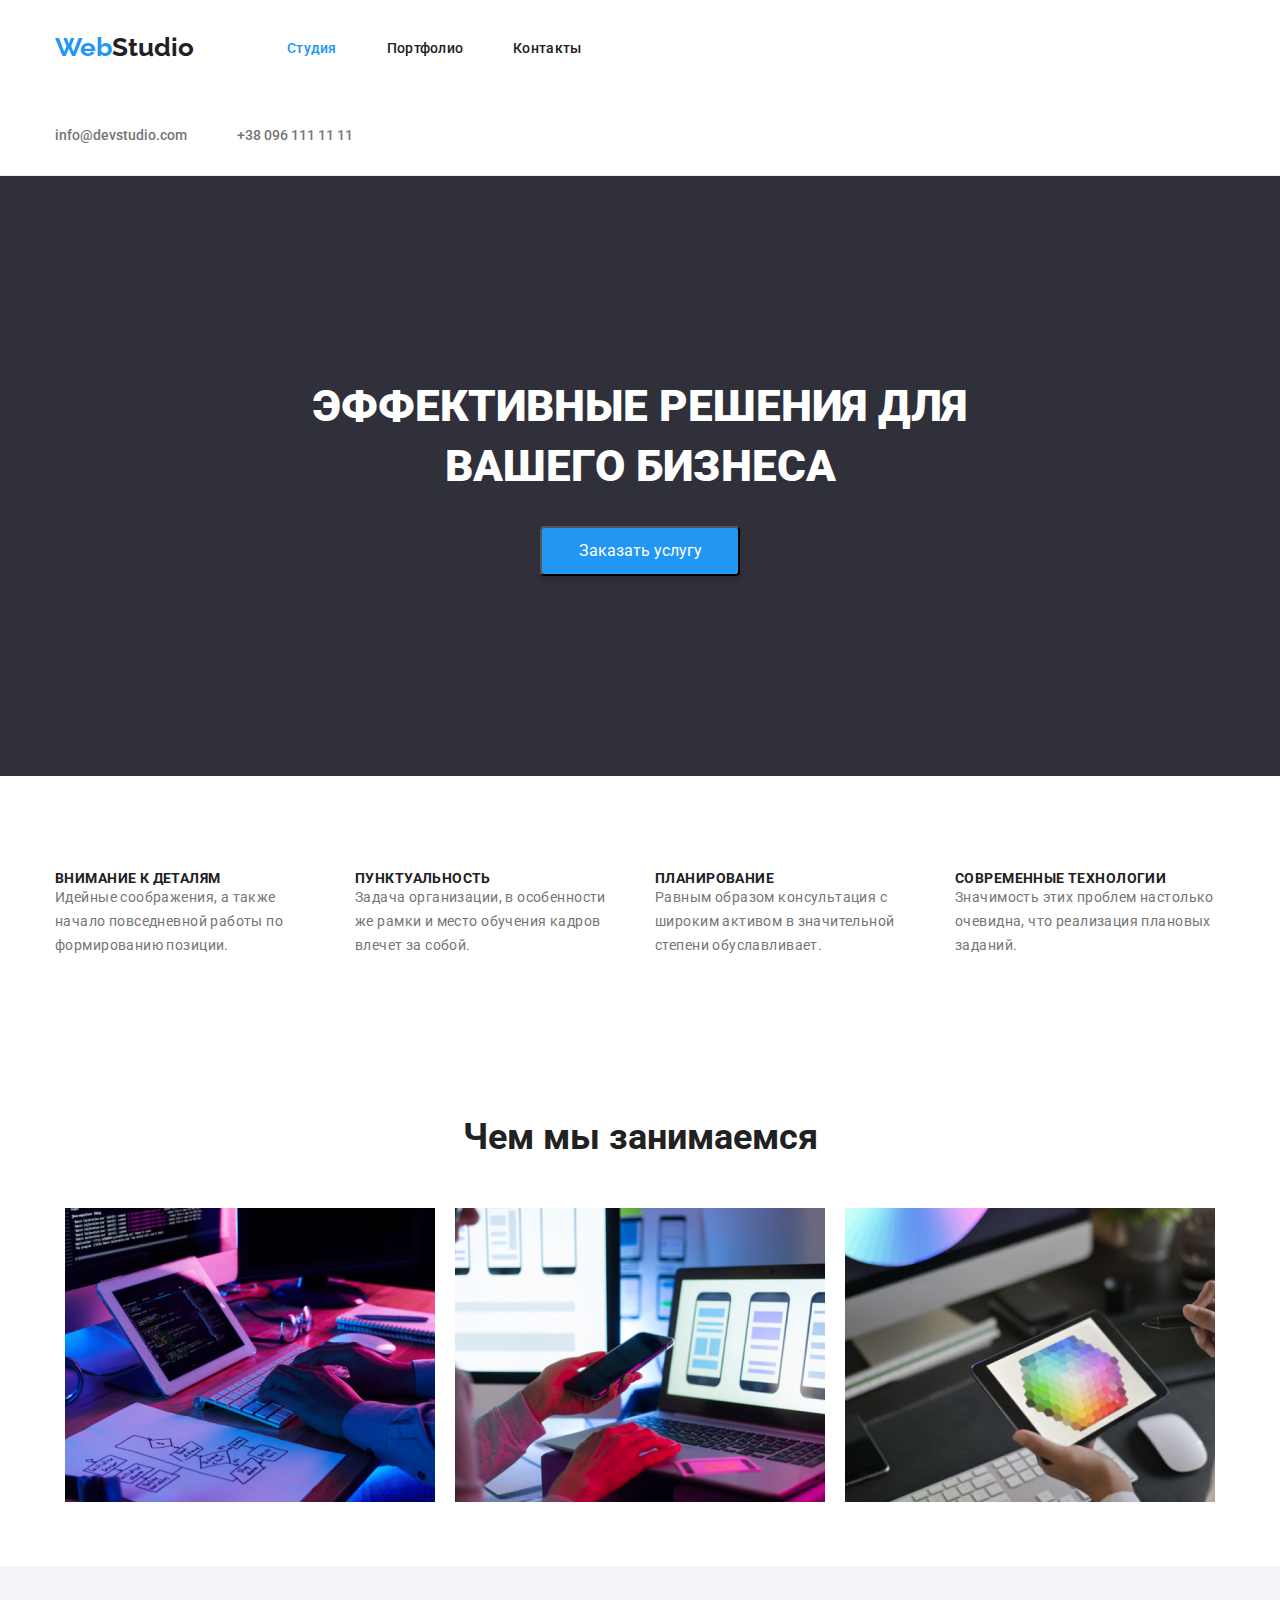
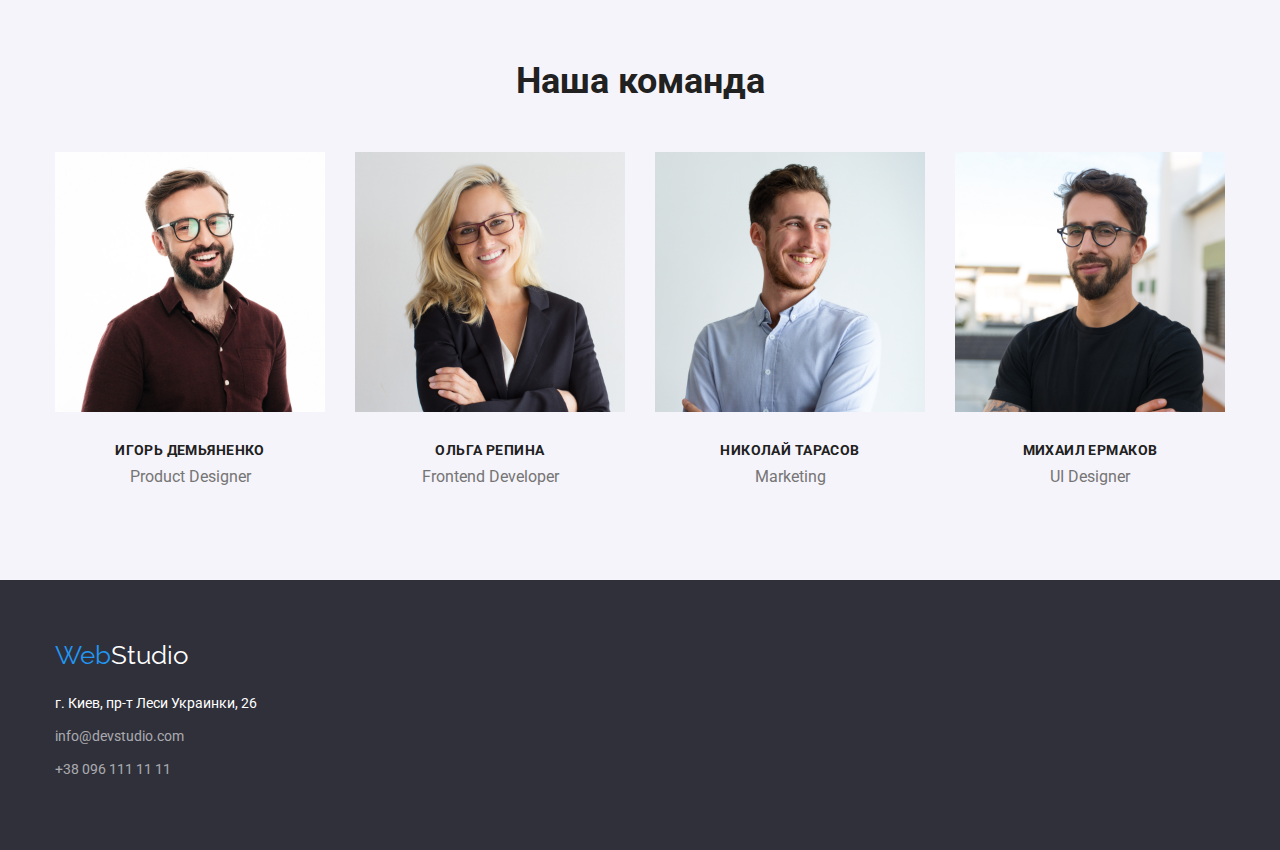
==== commit 4836897f: "final" ====
--- a/index.html
+++ b/index.html
@@ -6,7 +6,7 @@
     <title>WebStudio</title>
     <link rel="stylesheet" href="https://cdnjs.cloudflare.com/ajax/libs/modern-normalize/1.0.0/modern-normalize.min.css">
     <link rel="preconnect" href="https://fonts.gstatic.com">
-    <link href="https://fonts.googleapis.com/css2?family=Raleway:wght@700&family=Roboto:wght@400;500;700&display=swap" rel="stylesheet">
+    <link href="https://fonts.googleapis.com/css2?family=Raleway:wght@700&family=Roboto:wght@400;500;700;900&display=swap" rel="stylesheet">
     <link rel="stylesheet" href="./css/styles.css">
 </head>
 
@@ -22,11 +22,11 @@
                     <li class="item"><a class="link-portfolio" href="./portfolio.html">Портфолио</a></li>
                     <li class="item"><a class="link-contacts" href="#">Контакты</a></li>
                 </ul>
-                <ul class="mail-links">
-                    <li class="item"><a class="nav-mail mail" href="info@devstudio.com">info@devstudio.com <br /></a></li>
-                    <li class="item"><a class="nav-mail telephone" href="+380961111111">+38 096 111 11 11</a></li>
-                </ul>
             </nav>
+            <ul class="mail-links">
+                <li><a class="nav-mail mail" href="info@devstudio.com">info@devstudio.com <br /></a></li>
+                <li><a class="nav-mail telephone" href="+380961111111">+38 096 111 11 11</a></li>
+            </ul>
         </div>
     </header>
     <section class="hero">
@@ -64,9 +64,9 @@
         <div class="container">
         <h2 class="sec-title">Чем мы занимаемся</h2>
         <ul class="img">
-            <li class="img-item"><img src="./img/1.png" width="370px" height="294px" alt="ручной набор текста"></li>
-            <li class="img-item"><img src="./img/2.png" width="370px" height="294px" alt="с телефона передача информации на компьютер"></li>
-            <li class="img-item"><img src="./img/3.png" width="370px" height="294px" alt="подбор цвета в палитре"></li>
+            <li class="img-item"><img src="./img/1.png" width="370" height="294" alt="ручной набор текста"></li>
+            <li class="img-item"><img src="./img/2.png" width="370" height="294" alt="с телефона передача информации на компьютер"></li>
+            <li class="img-item"><img src="./img/3.png" width="370" height="294" alt="подбор цвета в палитре"></li>
         </ul>
         </div>
     </section>
@@ -75,28 +75,28 @@
         <h2 class="sec-title">Наша команда</h2>
         <ul class="team-ul">
             <li class="team-li">
-                <img src="./img/img.jpg" width="270px" height="260px" alt="photo Игоря Демьяненко">
+                <img src="./img/img.jpg" width="270" height="260" alt="photo Игоря Демьяненко">
                 <div class="our-team">
                     <h3 class="third-title identification">Игорь Демьяненко</h3>
                     <p class="description-team">Product Designer</p>
                 </div>
             </li>
             <li class="team-li">
-                <img src="./img/img_(1).jpg" width="270px" height="260px" alt="photo Ольга Репина">
+                <img src="./img/img_(1).jpg" width="270" height="260" alt="photo Ольга Репина">
                 <div class="our-team">
                     <h3 class="third-title identification">Ольга Репина</h3>
                     <p class="description-team">Frontend Developer</p>
                 </div>
             </li>
             <li class="team-li">
-                <img src="./img/img_(2).jpg" width="270px" height="260px" alt="photo Николай Тарасов">
+                <img src="./img/img_(2).jpg" width="270" height="260" alt="photo Николай Тарасов">
                 <div class="our-team">
                     <h3 class="third-title identification">Николай Тарасов</h3>
                     <p class="description-team">Marketing</p>
                 </div>
             </li>
             <li class="team-li">
-                <img src="./img/img_(3).jpg" width="270px" height="260px" alt="photo Михаил Ермаков">
+                <img src="./img/img_(3).jpg" width="270" height="260" alt="photo Михаил Ермаков">
                 <div class="our-team">
                     <h3 class="third-title identification">Михаил Ермаков</h3>
                     <p class="description-team">UI Designer</p>
--- a/css/styles.css
+++ b/css/styles.css
@@ -95,9 +95,10 @@
 }
 
 .mail-links {
+  margin-left: auto;
+
   display: block;
   display: flex;
-  margin-left: auto;
 }
 
 .link-studio,
@@ -136,8 +137,14 @@
   color: var(--sec-backgroundcolor);
 }
 
+.nav-mail {
+  margin-left: auto;
+}
+
 .mail {
   color: var(--descrip-text-color);
+
+  margin-right: 50px;
 }
 
 .mail:hover,
@@ -148,13 +155,13 @@
 .telephone {
   color: var(--descrip-text-color);
 }
+
 .telephone:hover,
 .telephone:focus {
   color: var(--sec-backgroundcolor);
 }
 .hero {
   background-color: var(--hero-backgroundcolor);
-  height: 600px;
 }
 
 .visually-hidden {
@@ -167,6 +174,7 @@
 
 .hero {
   padding-top: 200px;
+  padding-bottom: 200px;
 }
 
 .big-title {
@@ -357,6 +365,7 @@
   background-color: var(--team-backgroundcolor);
 
   padding-top: 94px;
+  padding-bottom: 94px;
 }
 
 .team-ul {
@@ -369,10 +378,9 @@
 }
 
 .team-li {
-  flex-basis: calc(100% / 4 - 10px);
-
-  padding-right: 30px;
-  margin-bottom: 94px;
+  flex-basis: calc(100% / 4 - 30px);
+
+  margin-right: 30px;
 }
 
 .description-team {
@@ -399,6 +407,7 @@
   text-align: left;
   margin-top: 4px;
   margin-bottom: 20px;
+  margin-right: 24px;
 }
 
 .our-team > p {
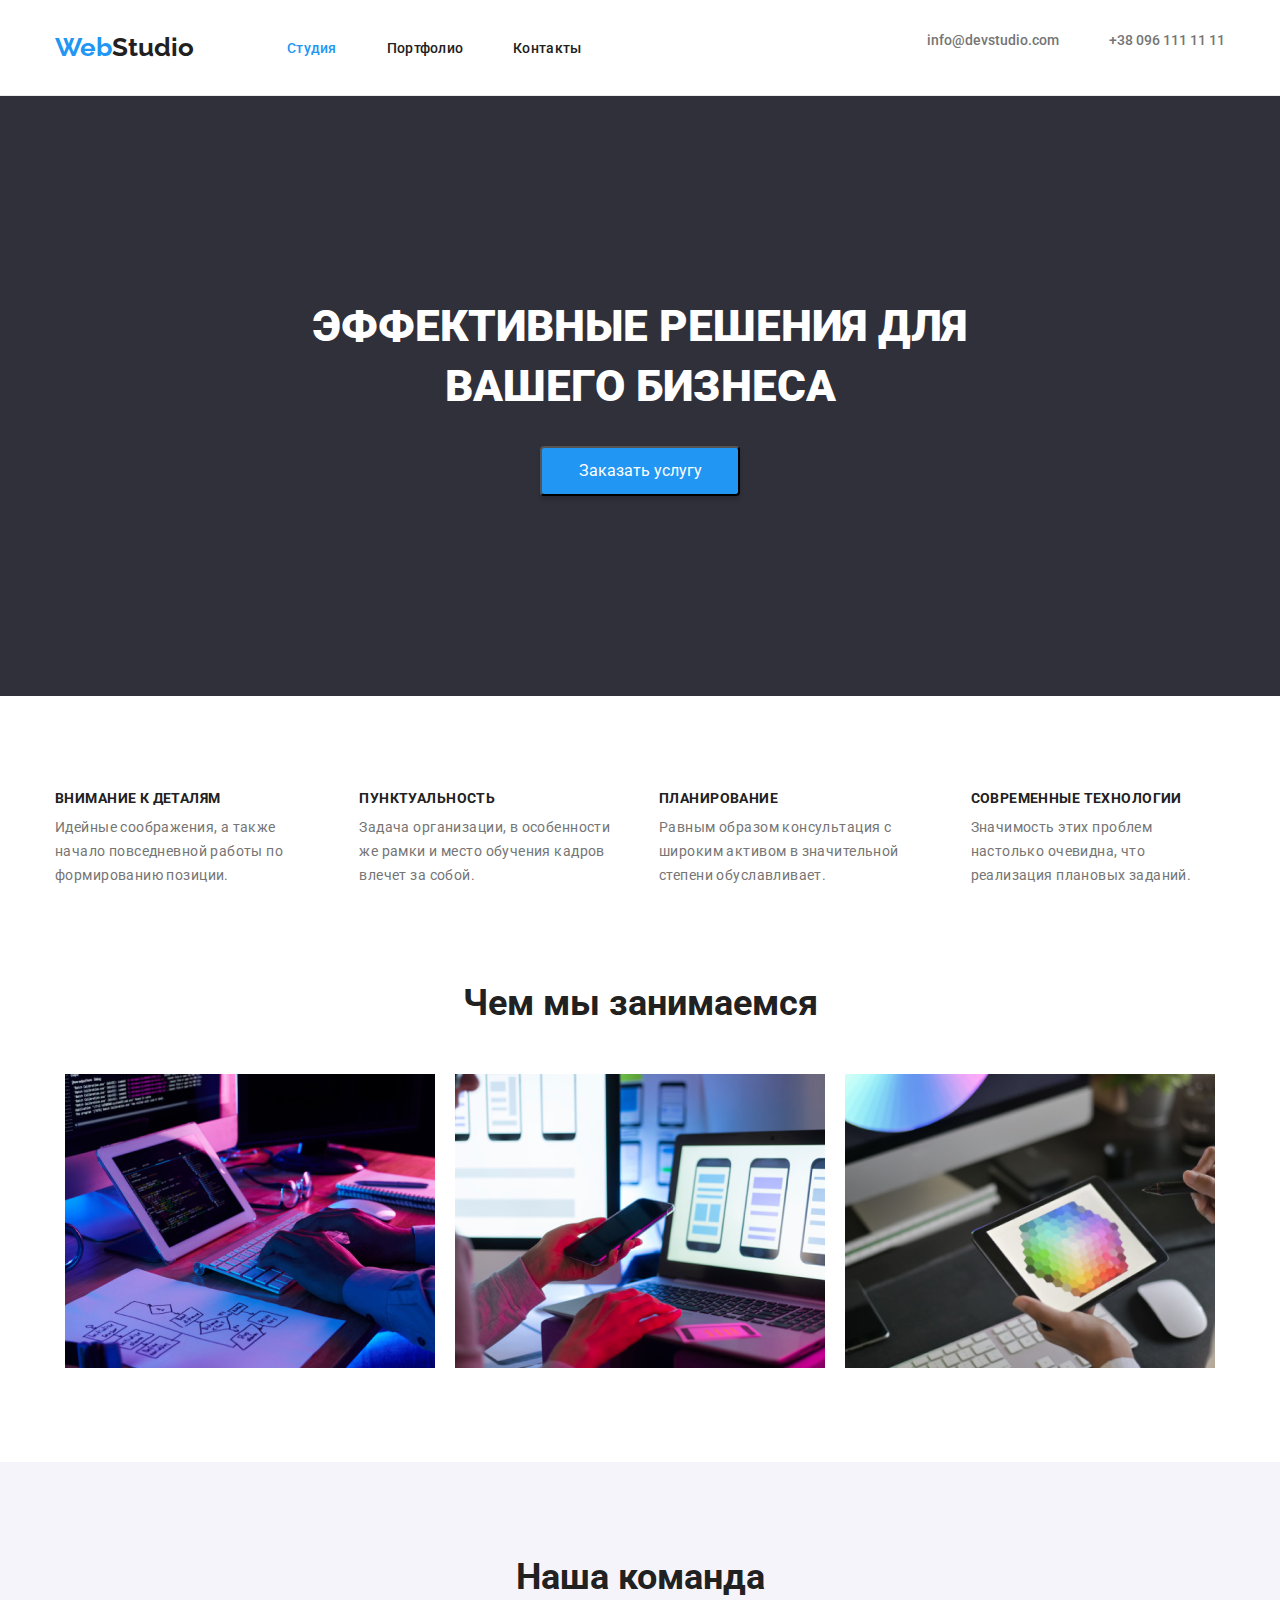
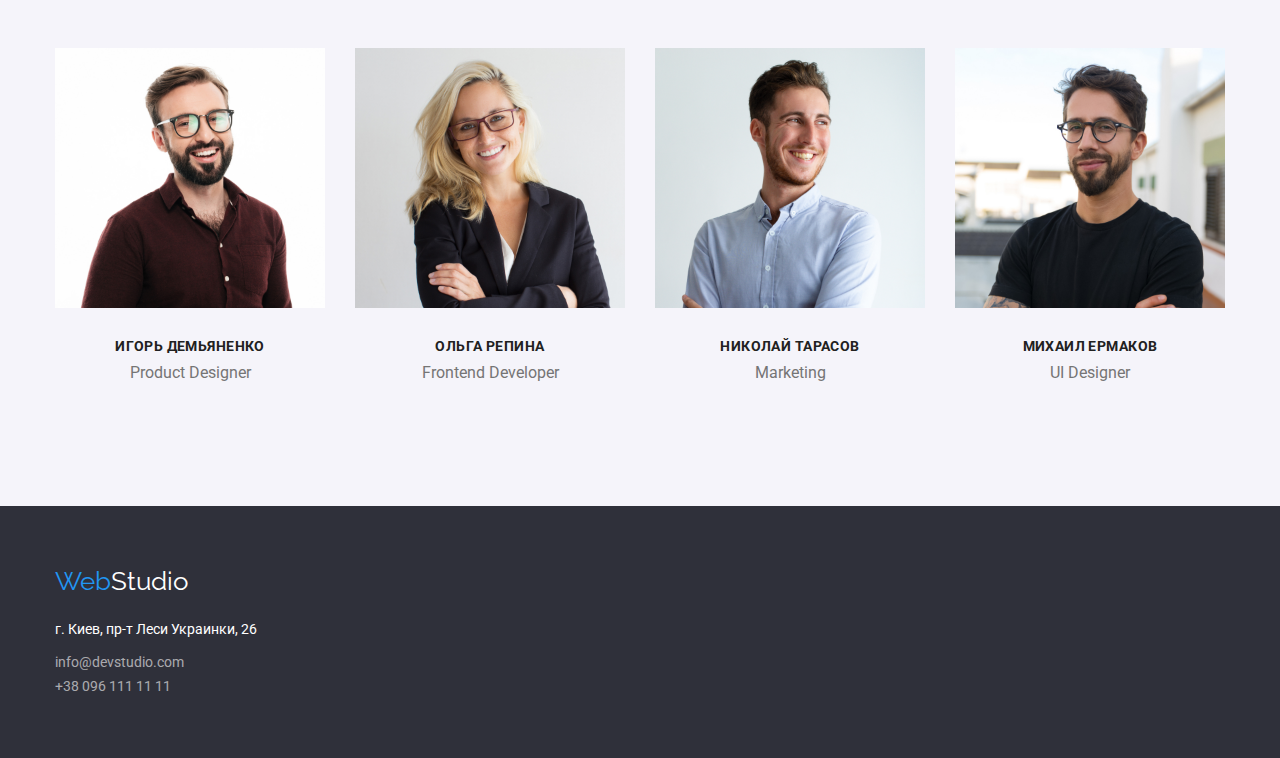
==== commit 8809e21e: "last" ====
--- a/index.html
+++ b/index.html
@@ -24,8 +24,8 @@
                 </ul>
             </nav>
             <ul class="mail-links">
-                <li><a class="nav-mail mail" href="info@devstudio.com">info@devstudio.com <br /></a></li>
-                <li><a class="nav-mail telephone" href="+380961111111">+38 096 111 11 11</a></li>
+                <li><a class="mail" href="info@devstudio.com">info@devstudio.com</a></li>
+                <li><a class="telephone" href="+380961111111">+38 096 111 11 11</a></li>
             </ul>
         </div>
     </header>
--- a/css/styles.css
+++ b/css/styles.css
@@ -50,6 +50,10 @@
   padding: 0;
 }
 
+.header .container {
+  display: flex;
+}
+
 .container {
   width: 1200px;
   padding-right: 15px;
@@ -135,10 +139,6 @@
 .active:hover,
 .active:focus {
   color: var(--sec-backgroundcolor);
-}
-
-.nav-mail {
-  margin-left: auto;
 }
 
 .mail {
@@ -214,6 +214,10 @@
   cursor: pointer;
 }
 
+.buttons {
+  padding-bottom: 94px;
+}
+
 .button-text {
   background-color: var(--team-backgroundcolor);
 
@@ -276,6 +280,8 @@
 .job {
   display: flex;
   flex-wrap: wrap;
+  width: 1200px;
+
   margin-left: 0px;
   padding: 0;
   list-style: none;
@@ -284,9 +290,8 @@
 .job-kind {
   border: 1px solid #eeeeee;
 
-  margin-right: 25px;
+  margin-right: 30px;
   margin-bottom: 30px;
-  flex-basis: calc((100% - 3 * 30px) / 3);
 }
 
 .job-kind > a {
@@ -303,35 +308,37 @@
 }
 
 .last {
-  margin-bottom: 94px;
+  margin-bottom: 0px;
 }
 
 .our-description {
   padding-top: 94px;
-  padding-bottom: 94px;
 }
 
 .our-description-li {
-  margin-right: 30px;
-  flex-basis: calc(100% / 4 - 30px);
+  /* flex-basis: calc(100% / 4 - 30px); */
   background-color: var(--main-backgroundcolor);
   border-radius: 4px;
 }
 
+.our-description-li:not(:last-child) {
+  margin-right: 30px;
+}
+
 .our-description p {
   margin: 0;
 }
 
 .description-item {
   display: flex;
-  flex-wrap: wrap;
-  margin-right: -30px;
-  margin-bottom: -30px;
-  padding: 0;
+  width: 1170px;
+
   list-style: none;
 }
 
 .third-title {
+  margin-bottom: 10px;
+
   color: var(--main-text-color);
   font-weight: bold;
   font-size: 14px;
@@ -351,7 +358,7 @@
   display: flex;
   flex-wrap: wrap;
   margin-right: -30px;
-  margin-bottom: -30px;
+  margin-bottom: 0px;
   padding: 0px;
   list-style: none;
 }
@@ -372,7 +379,7 @@
   display: flex;
   flex-wrap: wrap;
   margin-right: -30px;
-  margin-bottom: -30px;
+  margin-bottom: 0px;
   padding: 0px;
   list-style: none;
 }
@@ -464,13 +471,15 @@
 .mail-footer {
   padding-top: 0px;
   padding-bottom: 0;
+}
+
+.mail-foot {
   margin-bottom: 9px;
 }
 
 .telephone-footer {
   padding-top: 0px;
   padding-bottom: 0;
-  margin-bottom: 9px;
 }
 
 .mail-footer,
